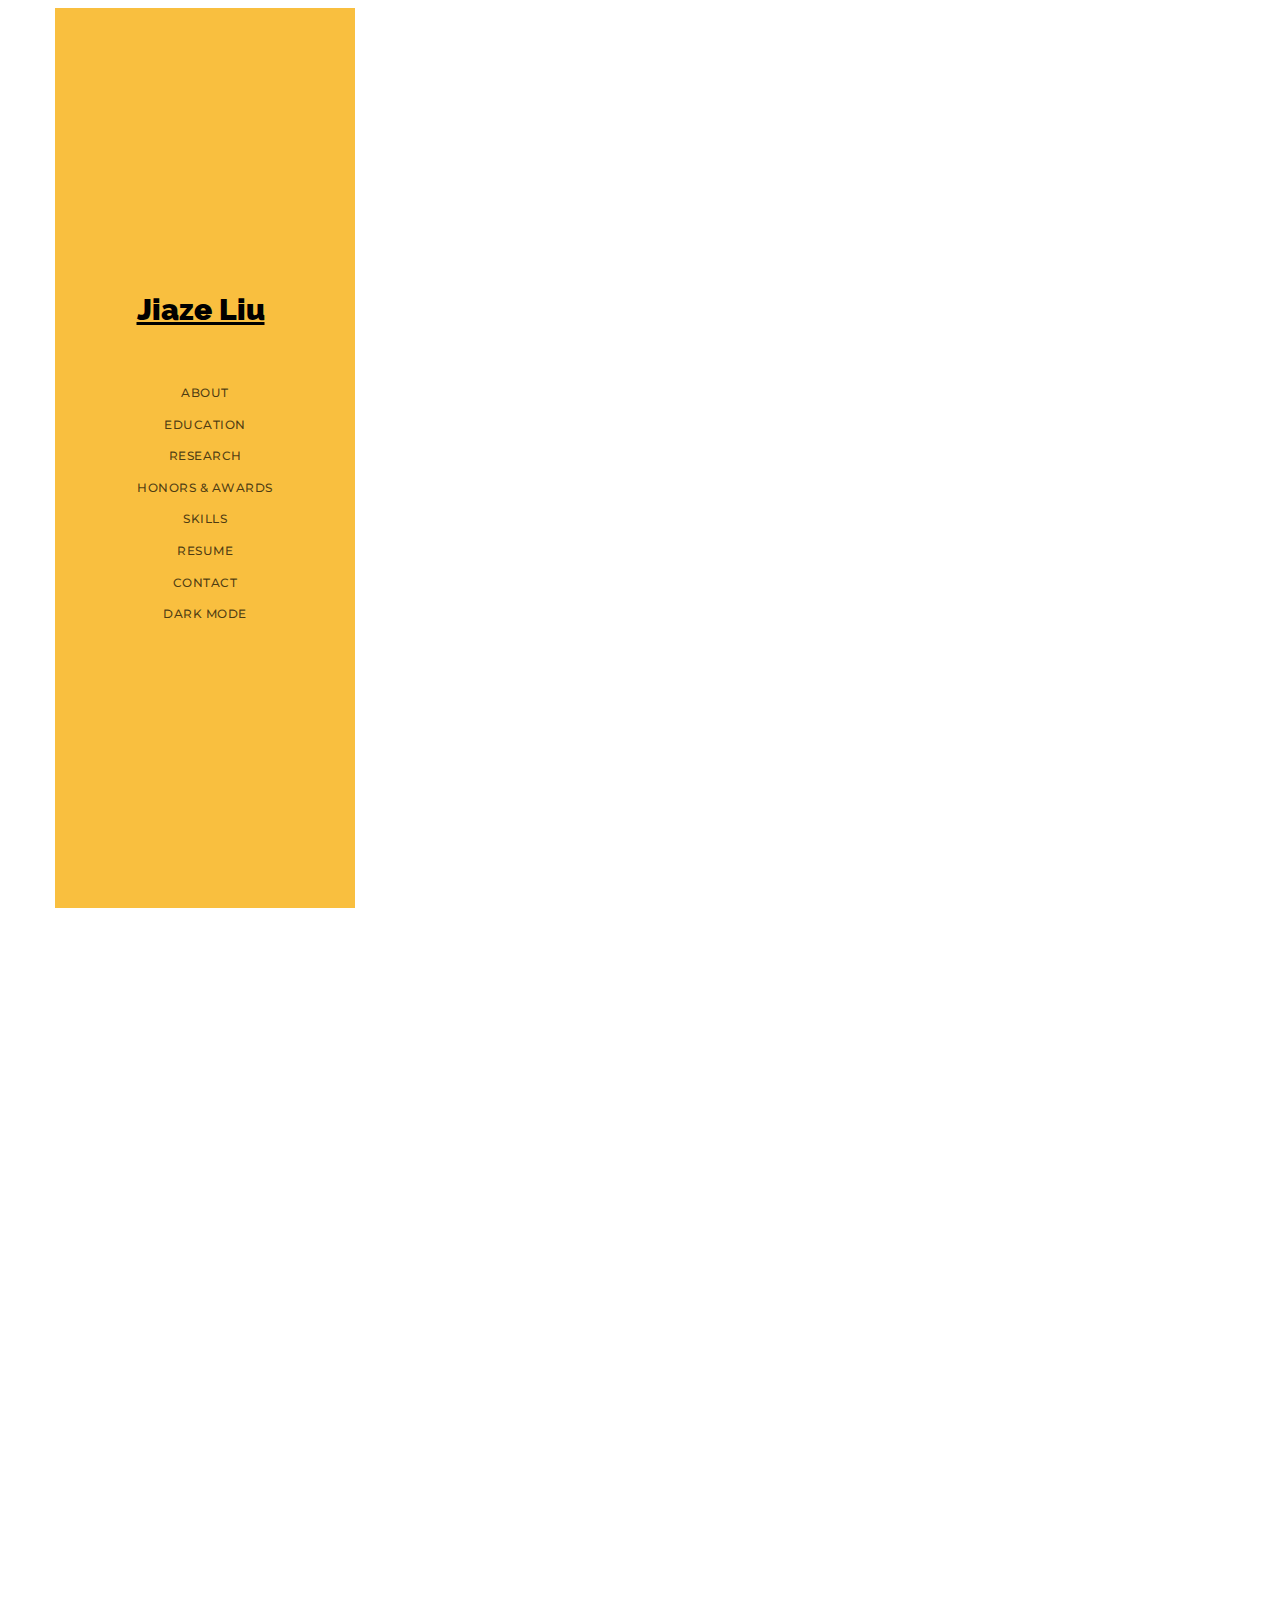
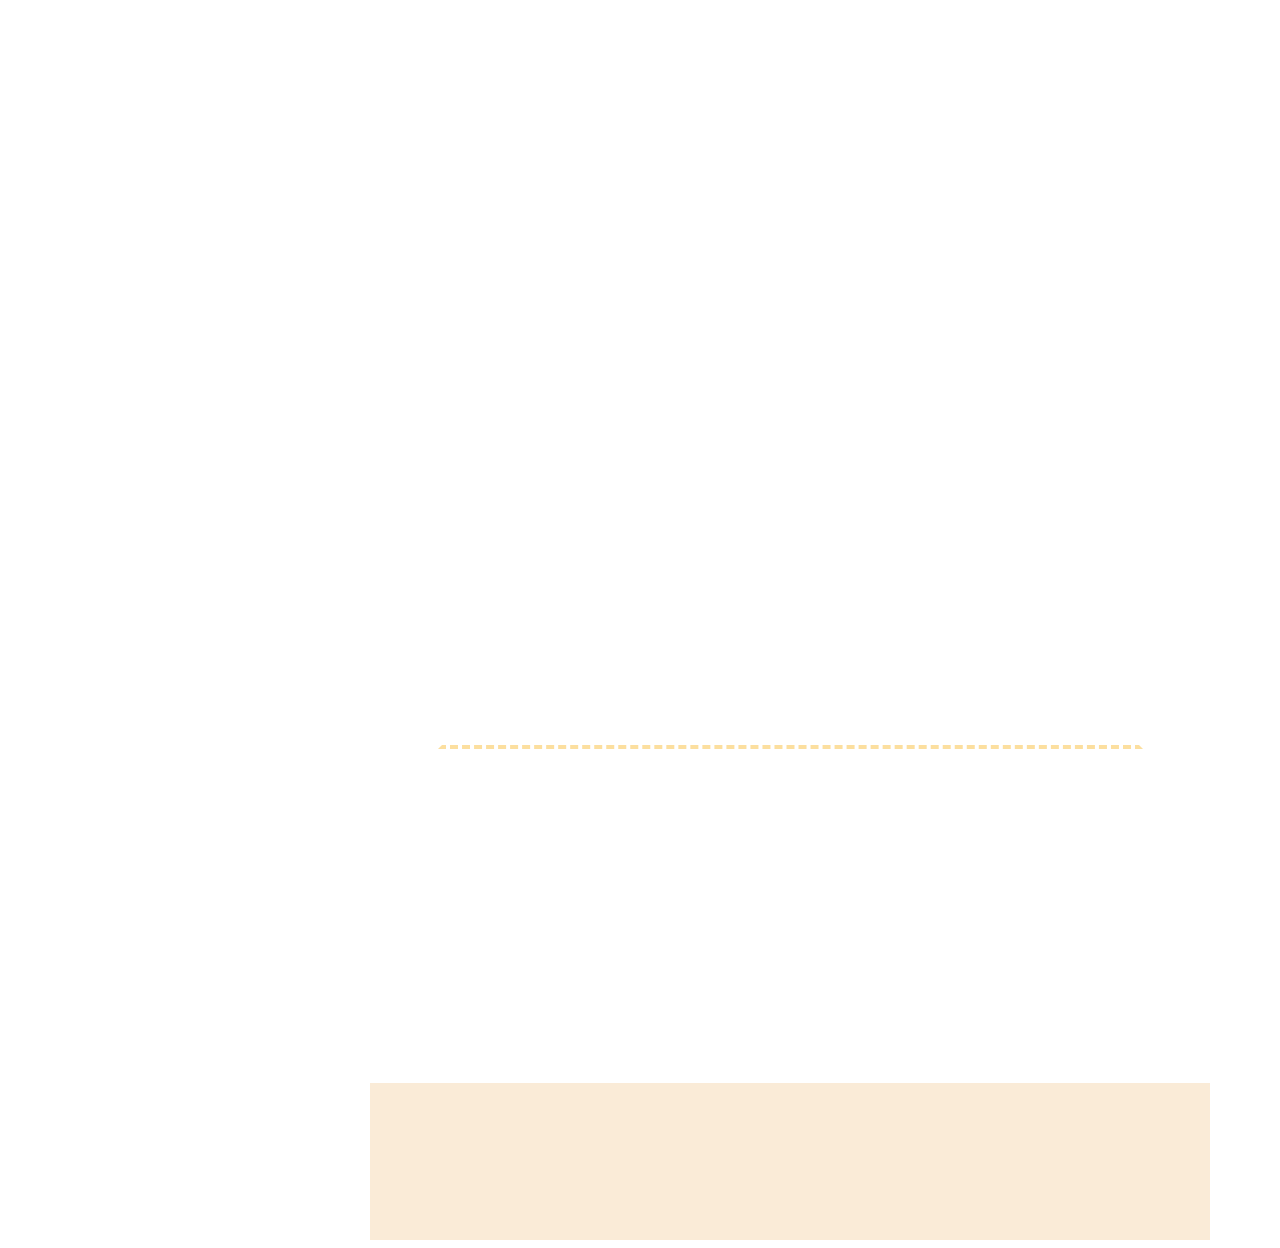
==== index.html @ 4a54032b "Update index.html" ====
<!DOCTYPE HTML>
<html>
<head>
<meta charset="utf-8">
<meta http-equiv="X-UA-Compatible" content="IE=edge">
<title>Jiaze Liu</title>
<meta name="viewport" content="width=device-width, initial-scale=1">
<meta name="description" content="Portfolio webpage of Jiaze Liu" />
<meta name="keywords"
          content="Biology,Jiaze Liu,Jiaze,Neuroscience,portfolio,website,personal website" />
<meta name="author" content="Jiaze Liu" />
<!--------------------Social Media icons------------------------>
<link rel="stylesheet"
          href="https://cdnjs.cloudflare.com/ajax/libs/font-awesome/4.7.0/css/font-awesome.min.css">
<!-- Place favicon.ico and apple-touch-icon.png in the root directory -->
<link rel="icon" type="image/png" href="/images/logo.png">
<link
          href="https://fonts.googleapis.com/css?family=Quicksand:300,400,500,700"
          rel="stylesheet">
<link
          href="https://fonts.googleapis.com/css?family=Playfair+Display:400,400i,700"
          rel="stylesheet">
<link
          href="https://fonts.googleapis.com/css?family=Montserrat|Open+Sans|Raleway&display=swap"
          rel="stylesheet">
<!-- Animate.css -->
<link rel="stylesheet" href="css/animate.css">
<!-- Bootstrap  -->
<link rel="stylesheet" href="css/bootstrap.css">
<!-- Theme style  -->
<link rel="stylesheet" href="css/style.css">
<!-- Modernizr JS --> 
<script src="js/modernizr-2.6.2.min.js"></script> 
<script type="module" src="js/populateHTML.js"></script>
<!--	Baidu Traffin Tracing-->
	<script>
var _hmt = _hmt || [];
(function() {
  var hm = document.createElement("script");
  hm.src = "https://hm.baidu.com/hm.js?f8c36ad33504bc669a76bd718633e1e6";
  var s = document.getElementsByTagName("script")[0]; 
  s.parentNode.insertBefore(hm, s);
})();
</script>

</head>

<body>
<div id="colorlib-page">
  <div class="container-wrap"> <a href="#" class="js-colorlib-nav-toggle colorlib-nav-toggle"
                data-toggle="collapse" data-target="#navbar"
                aria-expanded="false" aria-controls="navbar"><i></i></a> 
    <!--------------------[START] Side Bar-------------------------->
    <aside id="colorlib-aside" role="complementary"
                class="border js-fullheight no-print">
      <div class="text-center">
        <div class="author-img"> 
<!--			<img src="images/logo.png"> -->
		  </div>
        <h1 id="colorlib-logo"> <a class="Name_Jiaze" href="./index.html">Jiaze Liu</a> </h1>
      </div>
      <nav id="colorlib-main-menu" role="navigation" class="navbar"
                   style="padding-top: 2em">
        <div id="navbar" class="collapse">
          <ul>
            <li><a href="#" data-nav-section="about">About</a></li>
            <li><a href="#" data-nav-section="skills">Education</a> </li>
            <li><a href="#" data-nav-section="projects">Research</a> </li>
            <li><a href="#" data-nav-section="blogs">Honors &amp; Awards </a> </li>
            <li><a href="#" data-nav-section="experience">Skills</a></li>
            <li><a href="#" data-nav-section="education">Resume</a></li>
            <li><a href="#" data-nav-section="contact">Contact</a> </li>
          </ul>
        </div>
		  <div class="switches">
			  <ul>
				  <li> <a href="javascript:;" id="dark-mode" onClick="enableDarkMode()">Dark Mode</a></li>
				  
			  </ul>
		  </div>
      </nav>
    </aside>
    <!--------------------[END] Side Bar----------------------------> 
    
    <!--------------------[START] Main Page-------------------------> 
    <div id="colorlib-main"> 
      <!--------------------[START] About me-------------------------->
      
      <section class="colorlib-about" data-section="about">
        <div class="colorlib-narrow-content">
          <div class="row animate-box" data-animate-effect="fadeInLeft">
            <div class="about-desc">
              <h1 class="h1-background">About</h1>
              <p> <span class="tital_emphasize">Hi, I'm Jiaze Liu</span>&#128075; </p>
              <p> An undergraduate student from <b>Wuhan University</b>, Majoring in <b>Biology.</b> </p>
              <p> My previous research involves <b>C. elegans neuroscience</b> and the discovery of possible cancer treatment concerning <b>ferroptosis.</b> And my future research interest includes but is not confined to <b>neuroscience,</b> <b>immunology,</b> and <b>development of novel cancer treatments. </b> </p>
              <p> Other than biology, i'm also quite into <b>computer programming</b> and <b>graphic design.</b> I like cycling when i'm free. </p>
<!--				<a href="test.html">Testing</a>-->
            </div>
            <div class="strong-bottom-line"></div>
          </div>
        </div>
      </section>
      
      <!--------------------[END] About me----------------------------> 
      <!--------------------[START] Education---------------------------->
      <section class="colorlib-skills" data-section="skills">
        <div class="colorlib-narrow-content">
          <div class="row row-bottom-padded-sm animate-box"
                         data-animate-effect="fadeInLeft">
            <div class="about-desc">
              <h1 class="h1-background">Education</h1>
              <div>
                <p class="education"> <span class="education-university"> <strong>Wuhan University,</strong> China </span> &nbsp;&nbsp;&nbsp;&nbsp;&nbsp;&nbsp;
                  &nbsp;&nbsp;&nbsp;&nbsp;&nbsp;&nbsp;
                  &nbsp;&nbsp;&nbsp;&nbsp;&nbsp;&nbsp;
                 <span class="education-time">Sept. 2020-Present &nbsp;&nbsp;&nbsp;&nbsp;&nbsp;&nbsp;&nbsp;&nbsp;</span> </p>
                <p class="education-major"> &nbsp;
                  Hongyi Honor Class, College of Life Science </p>
                <div id="grade" class="row skills-format grade-slider"></div>
                <div class="strong-bottom-line"></div>
              </div>
              <div>
				  
				  
                <div class="language-and-others"> <br>
                  <span class="education-university"> <strong>Language</strong> </span> </div>
				  
				  
                <div class="tofel-score"> 
					<a href="./External Files/TOEFL Score.pdf" target="_blank" style="text-decoration: none; cursor: pointer">
						<span class="test-name">TOFEL: 106</span>
						&nbsp; 
						<span class="total-score">out of 120</span>
						&nbsp; 
						<i class="fa fa-chevron-down" style="transform: rotate(270deg)"></i>
					</a>
                  <div id="tofel-score" class="row grade-slider"></div>
                </div>
				  
				  
                <div class="jtest-score"> 
					<a href="External Files/J-TEST Score.pdf" target="_blank" style="text-decoration: none; cursor: pointer">
						<span class="test-name">J-Test: Rank C</span> 
						&nbsp; 
						<span class="total-score">688 out of 1000 &nbsp;&nbsp; (Japanese)</span> 
						<i class="fa fa-chevron-down" style="transform: rotate(270deg)"></i>
					</a>
				</div>
					
                <div class="strong-bottom-line"></div>
				  
				  
              </div>
            </div>
          </div>
        </div>
      </section>
      <!--------------------[END] Education------------------------------> 
      <!--------------------[START] Research-------------------------->
      
      <section class="colorlib-projects no-print" data-section="projects">
        <div class="colorlib-narrow-content">
          <div class="row row-bottom-padded-sm animate-box" data-animate-effect="fadeInLeft">
            <div class="about-desc">
              <h1 class="h1-background">Research</h1>
            </div>
          </div>
          <ul id="accordion" class="accordion animate-box" data-animate-effect="fadeInLeft">
            <li>
              <div class="link">
                <p style="margin-bottom: 0px;"> &nbsp;Exploring the neuronal circuit for ethanol sensing in <em>Caenorhabditis Elegans</em> <br>
                  <span class="research-location"> Lab of Prof. Yanxun Yu 
                  &nbsp;
                  &nbsp;
                  &nbsp;
                  &nbsp;
                  (July 2021-Present) 
                  &nbsp;
                  &nbsp;
                  &nbsp;
                  &nbsp; </span> </p>
                <i class="fa fa-chevron-down"></i> </div>
              <ul id="web-projects" class="submenu">
              </ul>
            </li>
            <li>
              <div class="link">
                <p style="margin-bottom: 0px"> &nbsp;Exploring the genetic basis of ferroptosis <br>
                  <span class="research-location"> Lab of Prof. Yanxun Yu 
                  &nbsp;
                  &nbsp;
                  &nbsp;
                  &nbsp;
                  (July 2021-Present) 
                  &nbsp;
                  &nbsp;
                  &nbsp;
                  &nbsp; </span> </p>
                <i class="fa fa-chevron-down"></i> </div>
              <ul id="software-projects" class="submenu">
              </ul>
            </li>
            
            <!--
            <li>
              <div class="link">
                <p style="margin-bottom: 0px">Android Projects </p>
                <i class="fa fa-chevron-down"></i> </div>
              <ul id="android-projects" class="submenu">
              </ul>
            </li>
            <li>
              <div class="link">
                <p style="margin-bottom: 0px">Freelance Projects </p>
                <i class="fa fa-chevron-down"></i> </div>
              <ul id="freelance-projects" class="submenu">
              </ul>
            </li>
-->
          </ul>
          <div class="strong-bottom-line"></div>
        </div>
      </section>
      <!--------------------[END] Projects----------------------------> 
      <!--------------------[START] Blogs----------------------------->
      <section class="colorlib-blogs no-print" data-section="blogs">
        <div class="colorlib-narrow-content">
          <div class="row row-bottom-padded-sm animate-box"
                         data-animate-effect="fadeInLeft">
            <div class="about-desc">
              <h1 class="h1-background">Honors &amp; Awards</h1>
            </div>
          </div>
          <div class="row animate-box" data-animate-effect="fadeInLeft">
            <p><span class="award-name">1. Merit student</span><span class="award-ranking">(for top 10% of students)</span><span class="award-time" align="right">Sept. 2021 </span></p>
            <p><span class="award-name">2. Top 10 students of Wuhan University</span><span class="award-ranking">(for 10 out of entire undergraduate students, won this award as a member of iGEM team)</span><span class="award-time">May. 2021</span></p>
            <p><span class="award-name">3. First class of Study Scholarship of Hongyi Honor College</span><span class="award-ranking">(for top 5% of students)</span><span class="award-time">Sept. 2021</span></p>
            <p><span class="award-name">4. First class of Study Scholarship of Wuhan University</span><span class="award-ranking">(for top 5% of students)</span><span class="award-time">Sept. 2021</span></p>
            <p><span class="award-name">5. Gold Award for iGEM 2021 competition</span><span class="award-time">Oct. 2021</span></p>
            <p><span class="award-name">6. Best Measurement Nomination for iGEM 2021 competition</span><span class="award-time">Oct. 2021</span></p>
			<p><span class="award-name">7. New Youth Pacesetter of Hongyi Honor College</span><span class="award-time">June. 2022</span></p>
          </div><div class="strong-bottom-line"></div>
          
          <!--
          <ul id="accordion" class="accordion animate-box"
                         data-animate-effect="fadeInLeft">
            <li class="open">
              <ul id="blogs" class="submenu"
                               style="display: block;">
              </ul>
            </li>
            <a class="readmore"
                            href="https://vinaysomawat.medium.com/"
                            target="_blank">
            <p>Read more &RightArrow;</p>
            </a>
          </ul>
--> 
        </div>
      </section>
      <!--------------------[END] Blogs-------------------------------> 
      
      <!--------------------[START] Skills------------------->
      <section class="colorlib-experience" data-section="experience">
        <div class="colorlib-narrow-content">
          <div class="row row-bottom-padded-sm animate-box fadeInLeft animated"
                         data-animate-effect="fadeInLeft">
            <div class="about-desc">
              <h1 class="h1-background">Skills</h1>
				<p class="skills-total">
					<span class="skills-type">Experimental skills: </span> <br>
					Proficient in Molecular cloning; <br>
					Experiments concerning C. elegance such as microinjection, behavior assay, crossing; <br>
					<em>in vitro</em> biochemical assays, cell culturing; etc.
				</p>
				<p class="skills-total">
					<span class="skills-type">Computer skills: </span> C, HTML, CSS; etc.
				</p>
				<p class="skills-total">
					<span class="skills-type">Other skills: </span> Graphic design.
				</p>
            </div>
          </div>
			<div class="strong-bottom-line"></div>
          <div class="timeline-centered" id="experience"> </div>
        </div>
      </section>
      <!--------------------[END] Skills---------------------> 
      <!--------------------[START] Resume------------------------->
      <section class="colorlib-education" data-section="education">
        <div class="colorlib-narrow-content">
          <div class="row row-bottom-padded-sm animate-box fadeInLeft animated"
                         data-animate-effect="fadeInLeft">
            <div class="about-desc">
              <h1 class="h1-background">Resume</h1>
            </div>
			  <div>
				  <div class="placeholder"></div>
				  <iframe src="./CV.pdf" frameborder="1" width="100%" height="800px"></iframe>
				  <div class="placeholder"></div>
			  </div>
          </div>
			<div class="strong-bottom-line"></div>
        </div>
      </section>
      <!--------------------[END] Resume---------------------------> 
      <!--------------------[START] Contact--------------------------->
      <section class="colorlib-contact" data-section="contact">
        <div class="colorlib-narrow-content">
          <div class="row row-bottom-padded-sm animate-box"
                         data-animate-effect="fadeInLeft">
            <div class="about-desc">
              <h1 class="h1-background">Contact</h1>
            </div>
            <p>If you would like to get in touch with me, be it for
              exploring a technology, a position, or just to say
              hi, feel free to send me an email at
              <strong><a href="mailto: 2020302041115@whu.edu.cn">2020302041115@whu.edu.cn</a></strong> </p>
          </div>
        </div>
      </section>
      <!--------------------[END] Contact-----------------------------> 
      <!--------------------[START] Footer---------------------------->
      <div class="added_footer">
        <section class="colorlib-footer no-print" data-section="footer">
          <div class="colorlib-narrow-content">
            <footer class="footer" id="footer"></footer>
			 
          </div>
        </section>
      </div>
      <!--------------------[END] Footer------------------------------> 
    </div>
    <!-----[END] Main Page---------> 
  </div>
</div>
<!-- jQuery --> 
<script src="js/jquery.min.js"></script> 
<!-- jQuery Easing --> 
<script src="js/jquery.easing.1.3.js"></script> 
<!-- Bootstrap --> 
<script src="js/bootstrap.min.js"></script> 
<!-- Waypoints --> 
<script src="js/jquery.waypoints.min.js"></script> 
<!-- Flexslider --> 
<script src="js/jquery.flexslider-min.js"></script> 
<!-- Counters --> 
<script src="js/jquery.countTo.js"></script> 
<!-- MAIN JS --> 
<script src="js/main.js"></script>
</body>
</html>
---- css/style.css ----
@font-face {
	font-family: "My-Font";
	src:url("../font/my-font.ttf");
/*
	font-family: "icomoon";
	src: url("../fonts/icomoon/icomoon.eot?srf3rx");
	src: url("../fonts/icomoon/icomoon.eot?srf3rx#iefix")
			format("embedded-opentype"),
		url("../fonts/icomoon/icomoon.ttf?srf3rx") format("truetype"),
		url("../fonts/icomoon/icomoon.woff?srf3rx") format("woff"),
		
		url("../fonts/icomoon/icomoon.svg?srf3rx#icomoon") format("svg");
	font-weight: normal;
	font-style: normal;
	font-family: "my-font";
	src: url("../font/my-font.ttf")
*/
}

span p {
	margin: 0;
	padd: 0;
}
* {
	box-sizing: border-box;
}

.dark-mode {
	background-color: black;
	color: white;
  }



/* =======================================================
*
* 	Template Style 
*	Edit this section
*
* ======================================================= */
body {
	font-family: "Quicksand", Arial, sans-serif;
	font-weight: 400;
	font-size: 15px;
	line-height: 1.8;
	color: black;
}
@media screen and (max-width: 992px) {
	body {
		font-size: 16px;
	}
	h2,
	h4 {
		text-align: center;
	}
}

a {
	color: #2c98f0;
	-webkit-transition: 0.5s;
	-o-transition: 0.5s;
	transition: 0.5s;
}
a:hover,
a:active,
a:focus {
	color: #2c98f0;
	outline: none;
	text-decoration: none !important;
}

p {
	margin-bottom: 1.5em;
	font-family: "Montserrat", sans-serif;
}
x {
	margin-bottom: 1.5em;
	background-color: darkkhaki;
	backface-visibility: visible;
}

h1,
h5,
h6 {
	font-family: "Playfair Display", Georgia, serif;
	font-weight: 400;
	margin: 0 0 30px 0;
}

h2 {
	font-family: "Montserrat", sans-serif;
	font-weight: 200;
	margin: 0 0 20px 0;
}
h3 {
	font-family: "Playfair Display", Georgia, serif;
	font-weight: 500;
	margin: 0 0 30px 0;
}
h4 {
	font-family: "Montserrat", sans-serif;
	font-weight: 300;
	font-size: 15px;
	margin: 0 0 30px 0;
}

figure {
	margin-bottom: 2.5em;
	float: left;
	width: 100%;
}
figure figcaption {
	font-size: 16px;
	width: 80%;
	margin: 20px auto 0px auto;
	color: #b3b3b3;
	font-style: italic;
	font-family: "Quicksand", Arial, sans-serif;
}
@media screen and (max-width: 480px) {
	figure figcaption {
		width: 100%;
	}
}

::-webkit-selection {
	color: #fff;
	background: #2c98f0;
}

::-moz-selection {
	color: #fff;
	background: #2c98f0;
}

::selection {
	color: #fff;
	background: #2c98f0;
}

#colorlib-page {
	width: 100%;
	overflow: hidden;
	position: relative;
}

#colorlib-aside {
	padding-top: 3em;
	padding-bottom: 1px;
	float: left;
	width: 300px;
	position: fixed;
	z-index: 1001;
	background-color: #f9bf3f;
	-webkit-transition: 0.5s;
	-o-transition: 0.5s;
	transition: 0.5s;
}
@media screen and (max-width: 768px) {
	#colorlib-aside {
		width: 300px;
		-moz-transform: translateX(-300px);
		-webkit-transform: translateX(-300px);
		-ms-transform: translateX(-300px);
		-o-transform: translateX(-300px);
		transform: translateX(-300px);
		padding-top: 4em;
		background-color: #f9bf3f;
		height: auto;
	}
	.resume-content img {
		display: none;
	}
}

.resume-content img {
	margin: 0 10px;
	width: 100%;
	max-width: 150px;
	max-height: 100px;
	height: auto;
}
#colorlib-aside .author-img {
	width: 150px;
	height: 200px;
	margin: 0 auto;
	margin-bottom: 30px;
	-webkit-border-radius: 50%;
	-moz-border-radius: 50%;
	-ms-border-radius: 50%;
	border-radius: 50%;
	/* border: 3px solid white; */
}

#colorlib-aside .author-img img{
	height: 100%; 
    object-fit: contain;
	padding: 30px;
}
#colorlib-aside h1 {
	font-family: "Raleway", sans-serif;
}
#colorlib-aside .position {
	display: block;
	margin-bottom: 2em;
	font-size: 12px;
	text-transform: uppercase;
}
#colorlib-aside #colorlib-logo {
	text-align: right;
	font-weight: 700;
	font-size: 30px;
	margin-bottom: 0.5em;
	display: block;
	width: 100%;
}
#colorlib-aside #colorlib-logo a {
	display: block;
	text-align: center;
	color: #000;
	padding-right: 0.3em;
}
#colorlib-aside #colorlib-main-menu {
	display: block;
	width: 100%;
}
#colorlib-aside #colorlib-main-menu .collapse {
	display: block !important;
}
#colorlib-aside #colorlib-main-menu ul {
	text-align: center;
	margin: 0;
	padding: 0;
}
@media screen and (max-width: 768px) {
	#colorlib-aside #colorlib-main-menu ul {
		margin: 0 2em 2em 2em;
	}
}
#colorlib-aside #colorlib-main-menu ul li {
	margin: 0 0 10px 0;
	padding: 0;
	list-style: none;
	font-size: 12px;
	font-weight: 500;
	text-transform: uppercase;
	letter-spacing: 0.5px;
}
#colorlib-aside #colorlib-main-menu ul li a {
	color: rgba(0, 0, 0, 0.7);
	text-decoration: none;
	position: relative;
	padding: 10px 0;
	font-family: "Montserrat", sans-serif;;
	-webkit-transition: 0.3s;
	-o-transition: 0.3s;
	transition: 0.3s;
}
#colorlib-aside #colorlib-main-menu ul li a:after {
	content: "";
	position: absolute;
	height: 1px;
	bottom: 7px;
	left: 0;
	right: 0;
	background-color: #2c98f0;
	visibility: hidden;
	-webkit-transform: scaleX(0);
	-moz-transform: scaleX(0);
	-ms-transform: scaleX(0);
	-o-transform: scaleX(0);
	transform: scaleX(0);
	-webkit-transition: all 0.3s cubic-bezier(0.175, 0.885, 0.32, 1.275);
	-moz-transition: all 0.3s cubic-bezier(0.175, 0.885, 0.32, 1.275);
	-ms-transition: all 0.3s cubic-bezier(0.175, 0.885, 0.32, 1.275);
	-o-transition: all 0.3s cubic-bezier(0.175, 0.885, 0.32, 1.275);
	transition: all 0.3s cubic-bezier(0.175, 0.885, 0.32, 1.275);
}
#colorlib-aside #colorlib-main-menu ul li a:hover {
	text-decoration: none;
	color: black;
}
#colorlib-aside #colorlib-main-menu ul li a:hover:after {
	visibility: visible;
	-webkit-transform: scaleX(1);
	-moz-transform: scaleX(1);
	-ms-transform: scaleX(1);
	-o-transform: scaleX(1);
	transform: scaleX(1);
}
#colorlib-aside #colorlib-main-menu ul li.active a {
	font-size: 15px;
	font-weight: 600;
}
#colorlib-aside #colorlib-main-menu ul li.active a:after {
	visibility: visible;
	-webkit-transform: scaleX(1);
	-moz-transform: scaleX(1);
	-ms-transform: scaleX(1);
	-o-transform: scaleX(1);
	transform: scaleX(1);
}
#colorlib-aside .colorlib-footer {
	font-size: 20px;
	text-align: center;
	font-weight: 400;
	color: rgba(0, 0, 0, 0.5);
	padding: 0 20px;
	width: 100%;
}
@media screen and (max-width: 768px) {
	#colorlib-aside .colorlib-footer {
		position: fixed;
		height: auto;
	}
}
#colorlib-aside .colorlib-footer span {
	display: block;
}
#colorlib-aside .colorlib-footer ul {
	padding: 0 20px;
	margin: 0 0 10px 0;
}
#colorlib-aside .colorlib-footer ul li {
	padding: 0 20px;
	margin: 0 0 10px 0;
	display: inline;
	list-style: none;
}
#colorlib-aside .colorlib-footer h3 {
	font-family: inherit;
	padding: 4px;
}
#colorlib-aside .colorlib-footer h3 a {
	color: #ff722c;
	font-size: 18px;
}
#rcorners2 {
	border-radius: 15px;
	background: black;
	padding: 20px;
	width: 50%;
	height: 40px;
}
#colorlib-aside .colorlib-footer ul li a {
	color: rgba(255, 255, 255, 0.3);
	padding: 4px;
}
#colorlib-aside .colorlib-footer ul li a:hover,
#colorlib-aside .colorlib-footer ul li a:active,
#colorlib-aside .colorlib-footer ul li a:focus {
	text-decoration: none;
	outline: none;
	color: black;
}

.container-wrap {
	max-width: 1170px;
	margin: 0 auto;
}

#colorlib-main {
	width: calc(100% - 300px);
	float: right;
	-webkit-transition: 0.5s;
	-o-transition: 0.5s;
	transition: 0.5s;
	padding: 0 1em 0 1em;
}
@media screen and (max-width: 768px) {
	#colorlib-main {
		width: 100%;
		padding: 0 1em;
	}
}

#colorlib-hero {
	min-height: 500px;
	background: #fff url(../images/loader.gif) no-repeat center center;
	width: 100%;
	float: left;
	margin-bottom: 10em;
	clear: both;
}
#colorlib-hero .flexslider {
	border: none;
	z-index: 1;
	margin-bottom: 0;
}
#colorlib-hero .flexslider .slides {
	position: relative;
	overflow: visible;
}
#colorlib-hero .flexslider .slides li {
	background-repeat: no-repeat;
	background-size: cover;
	background-position: bottom center;
	min-height: 400px;
	position: relative;
}
#colorlib-hero .flexslider .flex-control-nav {
	bottom: 20px;
	z-index: 1000;
	left: 20px;
	float: left;
	width: auto;
}
@media screen and (max-width: 768px) {
	#colorlib-hero .flexslider .flex-control-nav {
		right: 20px;
		top: 100px;
	}
}
#colorlib-hero .flexslider .flex-control-nav li {
	display: block;
	margin-bottom: 10px;
}
#colorlib-hero .flexslider .flex-control-nav li a {
	background: rgba(0, 0, 0, 0.5);
	-webkit-box-shadow: none;
	box-shadow: none;
	width: 12px;
	height: 12px;
	cursor: pointer;
}
#colorlib-hero .flexslider .flex-control-nav li a.flex-active {
	cursor: pointer;
	background: transparent;
	border: 2px solid #2c98f0;
}
#colorlib-hero .flexslider .flex-direction-nav {
	display: none;
}
#colorlib-hero .flexslider .slider-text {
	display: table;
	opacity: 0;
	min-height: 500px;
	z-index: 9;
}
#colorlib-hero .flexslider .slider-text > .slider-text-inner {
	display: table-cell;
	vertical-align: middle;
	min-height: 700px;
	padding: 2.5em;
	position: relative;
}
@media screen and (max-width: 768px) {
	#colorlib-hero .flexslider .slider-text > .slider-text-inner {
		text-align: center;
	}
}
#colorlib-hero .flexslider .slider-text > .slider-text-inner h1,
#colorlib-hero .flexslider .slider-text > .slider-text-inner h2 {
	margin: 0;
	padding: 0;
	color: black;
	font-family: "Playfair Display", Georgia, serif;
}
#colorlib-hero .flexslider .slider-text > .slider-text-inner h1 {
	margin-bottom: 20px;
	font-size: 60px;
	line-height: 1.3;
	font-weight: 700;
}
@media screen and (max-width: 768px) {
	#colorlib-hero .flexslider .slider-text > .slider-text-inner h1 {
		font-size: 28px;
	}
}
#colorlib-hero .flexslider .slider-text > .slider-text-inner h2 {
	font-size: 10px;
	line-height: 1.5;
	margin-bottom: 30px;
	font-weight: 300;
	font-family: "Quicksand", Arial, sans-serif;
}
#colorlib-hero .flexslider .slider-text > .slider-text-inner h2 a {
	color: rgba(44, 152, 240, 0.8);
	border-bottom: 1px solid rgba(44, 152, 240, 0.7);
}
#colorlib-hero .flexslider .slider-text > .slider-text-inner .heading-section {
	font-size: 50px;
}
@media screen and (max-width: 768px) {
	#colorlib-hero
		.flexslider
		.slider-text
		> .slider-text-inner
		.heading-section {
		font-size: 30px;
	}
}
#colorlib-hero .flexslider .slider-text > .slider-text-inner s .colorlib-lead {
	font-size: 20px;
	color: #fff;
}
#colorlib-hero .flexslider .slider-text > .slider-text-inner p {
	margin-bottom: 0;
}
#colorlib-hero .flexslider .slider-text > .slider-text-inner .btn {
	font-size: 12px;
	text-transform: uppercase;
	letter-spacing: 2px;
	padding: 10px 15px !important;
	border: none;
	font-weight: 400;
}
#colorlib-hero .flexslider .slider-text > .slider-text-inner .btn.btn-learn {
	border: 1px solid #000;
	background: transparent !important;
}
#colorlib-hero
	.flexslider
	.slider-text
	> .slider-text-inner
	.btn.btn-learn:hover {
	background: transparent !important;
	border: 1px solid #000 !important;
}
@media screen and (max-width: 768px) {
	#colorlib-hero .flexslider .slider-text > .slider-text-inner .btn {
		width: 100%;
	}
}

body.offcanvas {
	overflow-x: hidden;
}
body.offcanvas #colorlib-aside {
	-moz-transform: translateX(0);
	-webkit-transform: translateX(0);
	-ms-transform: translateX(0);
	-o-transform: translateX(0);
	transform: translateX(0);
	width: 372px;
	background-color: #f9bf3f;
	z-index: 999;
	position: fixed;
}
body.offcanvas #colorlib-main,
body.offcanvas .colorlib-nav-toggle {
	top: 0;
	-moz-transform: translateX(300px);
	-webkit-transform: translateX(300px);
	-ms-transform: translateX(300px);
	-o-transform: translateX(300px);
	transform: translateX(300px);
}
.colorlib-nav-toggle {
	background-color: rgba(249, 191, 63, 1.00);
	left: 0;
	right: 0;
}

.colorlib-narrow-content {
	padding: 0 4.5em;
	padding-bottom: 4em;
}
@media screen and (max-width: 878px) {
	.colorlib-narrow-content {
		width: 100%;
		padding: 0 1em;
	}
}

.no-gutters {
	margin: 0;
	padding: 0;
}

.colorlib-experience,
.colorlib-skills,
.colorlib-projects,
.colorlib-education,
.colorlib-blogs,
.colorlib-work,
.colorlib-about,
.colorlib-installation,
.colorlib-services,
.colorlib-footer,
.colorlib-contact {
	padding-top: 3em;
	padding-bottom: 0em;
	clear: both;
	width: 100%;
	display: block;
}
@media screen and (max-width: 768px) {
	.colorlib-experience,
	.colorlib-skills,
	.colorlib-projects,
	.colorlib-education,
	.colorlib-work,
	.colorlib-about,
	.colorlib-installation,
	.colorlib-services,
	.colorlib-contact {
		padding-top: 2em;
		padding-bottom: 0em;
	}
	
/*
	.colorlib-blogs {
		display: none;
	}
*/
}

#colorlib-footer2 {
	background: black;
	width: 100%;
	padding-bottom: 3em;
	padding-top: 2em;
	padding-right: 2em;
}
#colorlib-footer2 .h2 {
	color: red;
	text-align: center;
}

.author-img {
	background-size: cover;
	background-position: center center;
	background-repeat: no-repeat;
	position: relative;
}

.colorlib-heading {
	font-size: 18px;
	margin-bottom: 2em;
	font-weight: 700;
	text-transform: uppercase;
	letter-spacing: 5px;
	line-height: 1.8;
	position: relative;
}
.colorlib-heading span {
	display: block;
}
@media screen and (max-width: 768px) {
	.colorlib-heading {
		margin-bottom: 2em;
	}
}

.heading-meta {
	margin-bottom: 15px;
	display: block;
	font-size: 10px;
	text-transform: uppercase;
	color: #999999;
	font-weight: 500;
	letter-spacing: 5px;
}

.about-img {
	width: 100%;
	height: 600px;
	margin-bottom: 10px;
	margin-left: 10px;
}

.about-desc h3 {
	font-size: 18px;
	text-transform: uppercase;
	letter-spacing: 5px;
	font-weight: 500;
}

.about-desc h1 {
	margin-bottom: 20px;
	font-size: 38px;
	font-weight: 600;
	font-family:  "Montserrat", Georgia, serif;
}

.hire {
	padding: 2em;
	background: #f9bf3f;
	color: #000;
	border-radius: 4px;
}
.hire h2 {
	line-height: 1.5;
}
.hire .btn-hire {
	text-transform: uppercase;
	letter-spacing: 1px;
	border: 1px solid #000;
	padding: 2px 10px;
}

.fancy-collapse-panel .panel-default > .panel-heading {
	padding: 0;
}

/*<!-----projectcss------------ > */
#projects {
	padding: 50px 15px;
	border-bottom: 1px solid #dcd9d9;
	text-align: center;
}

#projects h2 {
	color: #374054;
	margin-bottom: 50px;
}

.project {
	position: relative;
	max-width: 900px;
	margin: 0 auto 30px auto;
	overflow: hidden;
	background: #fff;
	border-radius: 4px;
}

.project-image {
	float: left;
}

.project-card {
/*	height: 150px;*/
}

.badge-secondary {
	display: none;
}

.project-info {
	position: absolute;
	top: 50%;
	transform: translateY(-50%);
	margin-left: 300px;
	padding: 15px;
}

.project-info h3 {
	font-size: 1.5em;
	font-weight: 300;
	color: #374054;
	margin: 0 0 15px 0;
}

.project-info p {
	color: #74808a;
	margin: 0 0 15px 0;
	font-size: 0.9em;
}

.no-image .project-info {
	position: relative;
	margin: 0;
	padding: 30px 15px;
	transform: none;
}

#more-projects {
	display: none;
}

.panel-heading a {
	padding: 20px 25px;
	display: block;
	width: 100%;
	font-weight: 500;
	font-size: 14px;
	letter-spacing: 1px;
	text-transform: uppercase;
	font-family: "Quicksand", Arial, sans-serif;
	background-color: #2c98f0;
	color: #fff;
	position: relative;
	-webkit-box-shadow: none !important;
	-moz-box-shadow: none !important;
	-ms-box-shadow: none !important;
	-o-box-shadow: none !important;
	box-shadow: none !important;
}

.panel {
	-webkit-box-shadow: none !important;
	-moz-box-shadow: none !important;
	-ms-box-shadow: none !important;
	-o-box-shadow: none !important;
	box-shadow: none !important;
	border: none;
}

.panel-heading a:after {
	font-family: "icomoon";
	content: "\e115";
	position: absolute;
	right: 20px;
	font-size: 14px;
	font-weight: 400;
	top: 50%;
	line-height: 1;
	margin-top: -7px;
}

.panel-heading a.collapsed:after {
	content: "\e114";
}

.panel-heading a.collapsed {
	background: #f2f3f7;
	border: 1px solid #e6e6e6 !important;
	color: #333333;
}

.panel-body {
	padding: 1.5em;
	margin-top: 5px;
	border: 1px solid #e6e6e6 !important;
}

.timeline-centered {
	position: relative;
	margin-bottom: 30px;
}

.timeline-centered:before,
.timeline-centered:after {
	content: " ";
	display: table;
}

.timeline-centered:after {
	clear: both;
}

.timeline-centered:before,
.timeline-centered:after {
	content: " ";
	display: table;
}

.timeline-centered:after {
	clear: both;
}

.timeline-centered:before {
	content: "";
	position: absolute;
	display: block;
	width: 4px;
	background: #f9bf3f;
	top: 20px;
	bottom: 20px;
	margin-left: 29px;
}

.timeline-centered .timeline-entry {
	position: relative;
	margin-top: 5px;
	margin-left: 30px;
	margin-bottom: 10px;
	clear: both;
}

.timeline-centered .timeline-entry .timeline-entry-inner {
	position: relative;
	margin-left: -20px;
}

.timeline-centered .timeline-entry .timeline-entry-inner .timeline-icon {
	display: block;
	width: 40px;
	height: 40px;
	background: #2c98f0;
	-webkit-border-radius: 50%;
	-moz-border-radius: 50%;
	-ms-border-radius: 50%;
	border-radius: 50%;
	text-align: center;
	-moz-box-shadow: 0 0 0 5px #f2f3f7;
	-webkit-box-shadow: 0 0 0 5px #f2f3f7;
	box-shadow: 0 0 0 5px #f2f3f7;
	line-height: 40px;
	float: left;
}
.timeline-centered
	.timeline-entry
	.timeline-entry-inner
	.timeline-icon.color-2 {
	background: brown;
	color: white;
}
.timeline-centered
	.timeline-entry
	.timeline-entry-inner
	.timeline-icon.color-3 {
	background: #f9bf3f;
}
.timeline-centered
	.timeline-entry
	.timeline-entry-inner
	.timeline-icon.color-4 {
	background: #a84cb8;
}
.timeline-centered
	.timeline-entry
	.timeline-entry-inner
	.timeline-icon.color-5 {
	background: #2fa499;
}
.timeline-centered
	.timeline-entry
	.timeline-entry-inner
	.timeline-icon.color-none {
	background: #fff;
	width: 20px;
	height: 20px;
	margin-left: 10px;
}

.timeline-centered .timeline-entry .timeline-entry-inner .timeline-label {
	position: relative;
	background: #f9bf3f;
	color: #000;
	padding: 1.5em;
	margin-left: 60px;
	-webkit-background-clip: padding-box;
	-moz-background-clip: padding;
	background-clip: padding-box;
	border-radius: 4px;
}

.timeline-centered .timeline-entry .timeline-entry-inner .timeline-label:after {
	content: "";
	display: block;
	position: absolute;
	width: 0;
	height: 0;
	border-style: solid;
	border-width: 9px 9px 9px 0;
	border-color: transparent #f2f3f7 transparent transparent;
	left: 0;
	top: 10px;
	margin-left: -9px;
}

.timeline-centered .timeline-entry .timeline-entry-inner .timeline-label p + p {
	margin-top: 0px;
}

.timeline-centered .timeline-entry .timeline-entry-inner .timeline-label h2 {
	margin-bottom: 10px;
	font-size: 20px;
	font-weight: 500;
}

.timeline-centered .timeline-entry .timeline-entry-inner .timeline-label .timeline-sublabel {
	font-weight: 600;
	margin: 0 0px 5px;
}

.timeline-centered .timeline-entry .timeline-entry-inner .timeline-label .timeline-text {
	margin-bottom: 0px;
	font-size: 13px;
}

.timeline-centered .timeline-entry .timeline-entry-inner .timeline-label div {
	margin-top: 5px;
}

.timeline-centered
	.timeline-entry
	.timeline-entry-inner
	.timeline-label
	h2
	span {
	-webkit-opacity: 0.4;
	-moz-opacity: 0.4;
	opacity: 0.4;
	-ms-filter: alpha(opacity=40);
	filter: alpha(opacity=40);
	font-size: 16px;
}

.services {
	margin-bottom: 30px;
	padding: 1.5em;
	-webkit-box-shadow: 0px 0px 56px -8px rgba(0, 0, 0, 0.17);
	-moz-box-shadow: 0px 0px 56px -8px rgba(0, 0, 0, 0.17);
	-ms-box-shadow: 0px 0px 56px -8px rgba(0, 0, 0, 0.17);
	-o-box-shadow: 0px 0px 56px -8px rgba(0, 0, 0, 0.17);
	box-shadow: 0px 0px 56px -8px rgba(0, 0, 0, 0.17);
	border-bottom: 2px solid #2c98f0;
}
.services .icon2 {
	display: block;
	margin-bottom: 20px;
}
.services .icon2 i {
	font-size: 30px;
	color: #2c98f0;
}
.services h3 {
	font-family: "Quicksand", Arial, sans-serif;
	font-size: 16px;
	font-weight: 500;
}
.services.color-2 {
	border-bottom: 2px solid #ec5453;
}
.services.color-2 .icon2 i {
	color: #ec5453;
}
.services.color-3 {
	border-bottom: 2px solid #f9bf3f;
}
.services.color-3 .icon2 i {
	color: #f9bf3f;
}
.services.color-4 {
	border-bottom: 2px solid #a84cb8;
}
.services.color-4 .icon2 i {
	color: #a84cb8;
}
.services.color-5 {
	border-bottom: 2px solid #2fa499;
}

.services.color-5 .icon2 i {
	color: #2fa499;
}
.services.color-6 {
	border-bottom: 2px solid #4054b2;
}
.services.color-6 .icon2 i {
	color: #4054b2;
}

.services {
	margin-bottom: 80px;
	position: relative;
	z-index: 0;
}
@media screen and (max-width: 768px) {
	.services {
		margin-bottom: 4em;
	}
}
.services .icon {
	position: absolute;
	top: -20px;
	left: 0;
	right: 0;
	width: 100px;
	height: 50px;
	display: table;
	margin: 0 auto;
	background: #2c98f0;
}
.services .icon:before,
.services .icon:after {
	position: absolute;
	left: 0;
	right: 0;
	content: "";
}
.services .icon:before {
	top: -30px;
	width: 0;
	height: 0;
	border-style: solid;
	border-width: 0 50px 30px 50px;
	border-color: transparent transparent #2c98f0 transparent;
}
.services .icon:after {
	bottom: -30px;
	width: 0;
	height: 0;
	border-style: solid;
	border-width: 30px 50px 0 50px;
	border-color: #2c98f0 transparent transparent transparent;
}
.services .icon i {
	font-size: 30px;
	color: #fff;
	z-index: 1;
	display: table-cell;
	vertical-align: middle;
}
.services .desc {
	margin-top: 60px;
}
.services .desc h3 {
	font-size: 16px;
	font-weight: 700;
	text-transform: uppercase;
}
.services.color-2 .icon {
	background: #ec5453;
}
.services.color-2 .icon:before {
	border-color: transparent transparent #ec5453 transparent;
}
.services.color-2 .icon:after {
	border-color: #ec5453 transparent transparent transparent;
}
.services.color-3 .icon {
	background: #f9bf3f;
}
.services.color-3 .icon:before {
	border-color: transparent transparent #f9bf3f transparent;
}
.services.color-3 .icon:after {
	border-color: #f9bf3f transparent transparent transparent;
}
.services.color-4 .icon {
	background: #a84cb8;
}
.services.color-4 .icon:before {
	border-color: transparent transparent #a84cb8 transparent;
}
.services.color-4 .icon:after {
	border-color: #a84cb8 transparent transparent transparent;
}
.services.color-5 .icon {
	background: #2fa499;
}
.services.color-5 .icon:before {
	border-color: transparent transparent #2fa499 transparent;
}
.services.color-5 .icon:after {
	border-color: #2fa499 transparent transparent transparent;
}
.services.color-6 .icon {
	background: #4054b2;
}
.services.color-6 .icon:before {
	border-color: transparent transparent #4054b2 transparent;
}
.services.color-6 .icon:after {
	border-color: #4054b2 transparent transparent transparent;
}

.progress-wrap h3 {
	font-size: 16px;
	font-family: "Quicksand", Arial, sans-serif;
	margin-bottom: 10px;
}

.progress {
	height: 6px;
	-webkit-box-shadow: none;
	box-shadow: none;
	background: #f2f3f7;
	overflow: visible;
}

.progress-bar {
	background: #2c98f0;
	-webkit-box-shadow: none;
	box-shadow: none;
	font-size: 12px;
	line-height: 1.2;
	font-weight: 600;
	text-align: right;
	position: relative;
	overflow: visible;
	-webkit-border-radius: 8px;
	-moz-border-radius: 8px;
	-ms-border-radius: 8px;
	border-radius: 8px;
}
.progress-bar:after {
	position: absolute;
	top: -2px;
	right: 0;
	width: 10px;
	height: 10px;
	content: "";
	background: #2c98f0;
	-webkit-border-radius: 50%;
	-moz-border-radius: 50%;
	-ms-border-radius: 50%;
	border-radius: 50%;
}
.progress-bar span {
	position: absolute;
	top: -22px;
	right: -32px;
}
.progress-bar.color-1 {
	background: #2c98f0;
}
.progress-bar.color-1:after {
	background: #2c98f0;
}
.progress-bar.color-1 span {
	color: #2c98f0;
}
.progress-bar.color-2 {
	background: #ec5453;
}
.progress-bar.color-2:after {
	background: #ec5453;
}
.progress-bar.color-2 span {
	color: #ec5453;
	padding-top: 2px;
}

.progress-bar.color-3 {
	background: #f9bf3f;
}
.progress-bar.color-3:after {
	background: #f9bf3f;
}
.progress-bar.color-3 span {
	color: #f9bf3f;
}
.progress-bar.color-4 {
	background: #a84cb8;
}
.progress-bar.color-4:after {
	background: #a84cb8;
}
.progress-bar.color-4 span {
	color: #a84cb8;
}
.progress-bar.color-5 {
	background: #2fa499;
}
.progress-bar.color-5:after {
	background: #2fa499;
}
.progress-bar.color-5 span {
	color: #2fa499;
}
.progress-bar.color-6 {
	background: #4054b2;
}
.progress-bar.color-6:after {
	background: #4054b2;
}
.progress-bar.color-6 span {
	color: #4054b2;
}
.progress-bar.color-7 {
	background: #ec5453;
}
.progress-bar.color-7:after {
	background: #ec5453;
}
.progress-bar.color-7 span {
	color: #ec5453;
}
.progress-bar.color-8 {
	background: #f9bf3f;
}
.progress-bar.color-8:after {
	background: #f9bf3f;
}
.progress-bar.color-8 span {
	color: #f9bf3f;
}
.progress-bar.color-9 {
	background: #a84cb8;
}
.progress-bar.color-9:after {
	background: #a84cb8;
}
.progress-bar.color-9 span {
	color: #a84cb8;
}
.progress-wrap h3 {
	padding-bottom: 2px;
}
.colorlib-feature {
	text-align: left;
	width: 100%;
	float: left;
	margin-bottom: 20px;
	position: relative;
}
.colorlib-feature .colorlib-icon {
	position: absolute;
	top: 0;
	left: 0;
	width: 50px;
	height: 50px;
	display: table;
	text-align: center;
	background: #f2f3f7;
	-webkit-border-radius: 2px;
	-moz-border-radius: 2px;
	-ms-border-radius: 2px;
	border-radius: 2px;
}
.colorlib-feature .colorlib-icon i {
	display: table-cell;
	vertical-align: middle;
	color: #2c98f0;
	font-size: 20px;
	height: 50px;
}
@media screen and (max-width: 1200px) {
	.colorlib-feature .colorlib-icon i {
		font-size: 20px;
	}
}
.colorlib-feature .colorlib-text {
	padding-left: 60px;
	width: 100%;
}
.colorlib-feature .colorlib-text h2,
.colorlib-feature .colorlib-text h3 {
	margin: 0;
	padding: 0;
}
.colorlib-feature .colorlib-text h3 {
	font-weight: 500;
	margin-bottom: 20px;
	color: rgba(0, 0, 0, 0.7);
	font-size: 14px;
	letter-spacing: 3px;
	text-transform: uppercase;
}
.colorlib-feature.colorlib-feature-sm .colorlib-text {
	margin-top: 10px;
}
.colorlib-feature.colorlib-feature-sm .colorlib-icon i {
	color: #2c98f0;
	font-size: 20px;
}
@media screen and (max-width: 1200px) {
	.colorlib-feature.colorlib-feature-sm .colorlib-icon i {
		font-size: 28px;
	}
}

.blog-entry {
	width: 100%;
	float: left;
	background: #fff;
	margin-bottom: 2em;
}
@media screen and (max-width: 768px) {
	.blog-entry {
		margin-bottom: 3em;
	}
}
.blog-entry .blog-img {
	width: 100%;
	float: left;
	overflow: hidden;
	position: relative;
	z-index: 1;
	margin-bottom: 25px;
}
.blog-entry .blog-img img {
	position: relative;
	max-width: 100%;
	-webkit-transform: scale(1);
	-moz-transform: scale(1);
	-ms-transform: scale(1);
	-o-transform: scale(1);
	transform: scale(1);
	-webkit-transition: 0.3s;
	-o-transition: 0.3s;
	transition: 0.3s;
}
.blog-entry .desc h3 {
	font-size: 16px;
	margin-bottom: 25px;
	line-height: auto;
	font-weight: 500;
	letter-spacing: 0.5px;
	font-family: "Quicksand", Arial, sans-serif;
}
.blog-entry .desc h3 a {
	text-decoration: none;
}
.blog-entry .desc span {
	display: block;
	margin-bottom: 20px;
	font-size: 12px;
	color: rgba(0, 0, 0, 0.4) !important;
	text-transform: uppercase;
	letter-spacing: 1px;
	font-weight: 400;
}
.blog-entry .desc span small i {
	color: #999999;
}
.blog-entry .desc .lead {
	font-size: 12px;
	text-transform: uppercase;
	letter-spacing: 2px;
}
.blog-entry:hover .blog-img img {
	-webkit-transform: scale(1.1);
	-moz-transform: scale(1.1);
	-ms-transform: scale(1.1);
	-o-transform: scale(1.1);
	transform: scale(1.1);
}

.work-menu span {
	margin-left: 10px;
}
.work-menu span:first-child {
	margin-left: 0;
}
.work-menu span a.active {
	color: #2c98f0;
}

.project {
	background-size: cover;
	background-position: center center;
	background-repeat: no-repeat;
	position: relative;
	height: 300px;
	width: 100%;
	display: block;
	margin-bottom: 30px;
}
.project .desc {
	position: absolute;
	top: 0;
	bottom: 0;
	left: 0;
	right: 0;
	background: #2c98f0;
	opacity: 0;
	-webkit-transition: 0.3s;
	-o-transition: 0.3s;
	transition: 0.3s;
}
.project .desc .con {
	padding: 20px;
	display: block;
	position: relative;
	height: 300px;
}
.project .desc .con .icon {
	position: absolute;
	bottom: 20px;
	left: 20px;
	right: 20px;
}
.project .desc .con .icon span {
	display: inline;
	padding-right: 5px;
}
.project .desc .con .icon span a {
	color: #333333;
	padding: 5px;
	background: rgba(255, 255, 255, 0.5);
	-webkit-border-radius: 4px;
	-moz-border-radius: 4px;
	-ms-border-radius: 4px;
	border-radius: 4px;
}
.project .desc .con .icon i {
	font-size: 16px;
	color: #333333;
}
.project .desc h3 {
	font-family: "Quicksand", Arial, sans-serif;
	font-size: 16px;
	font-weight: 500;
	text-transform: uppercase;
	letter-spacing: 1px;
	-webkit-transition: -webkit-transform 0.3s, opacity 0.3s;
	-webkit-transition: opacity 0.3s, -webkit-transform 0.3s;
	transition: opacity 0.3s, -webkit-transform 0.3s;
	-o-transition: transform 0.3s, opacity 0.3s;
	transition: transform 0.3s, opacity 0.3s;
	transition: transform 0.3s, opacity 0.3s, -webkit-transform 0.3s;
	-webkit-transform: translate3d(0, -15px, 0);
	transform: translate3d(0, -15px, 0);
	margin-bottom: 15px;
}
.project .desc h3 a {
	color: #fff;
}
.project .desc span {
	display: block;
	color: rgba(255, 255, 255, 0.7);
	font-size: 13px;
	-webkit-transition: -webkit-transform 0.3s, opacity 0.3s;
	-webkit-transition: opacity 0.3s, -webkit-transform 0.3s;
	transition: opacity 0.3s, -webkit-transform 0.3s;
	-o-transition: transform 0.3s, opacity 0.3s;
	transition: transform 0.3s, opacity 0.3s;
	transition: transform 0.3s, opacity 0.3s, -webkit-transform 0.3s;
	-webkit-transform: translate3d(0, 15px, 0);
	transform: translate3d(0, 15px, 0);
}
.project .desc span a {
	color: #000;
}
@media screen and (max-width: 768px) {
	.project .desc {
		opacity: 1;
		background: rgba(0, 0, 0, 0.4);
	}
	.project .desc h3 {
		font-style: 28px;
		-webkit-transform: translate3d(0, 0, 0);
		transform: translate3d(0, 0, 0);
		color: #000;
	}
	.project .desc span {
		-webkit-transform: translate3d(0, 0, 0);
		transform: translate3d(0, 0, 0);
	}
}
.project:hover .desc {
	opacity: 1;
}
.project:hover .desc h3 {
	-webkit-transform: translate3d(0, 0, 0);
	transform: translate3d(0, 0, 0);
}
.project:hover .desc span {
	-webkit-transform: translate3d(0, 0, 0);
	transform: translate3d(0, 0, 0);
}

.btn-load-more {
	width: 100%;
}

#colorlib-counter {
	position: relative;
	clear: both;
	margin-bottom: 5em;
}

.colorlib-counters {
	padding: 3em 0;
	background-size: cover;
	background-attachment: fixed;
	background-position: center;
	align-items: stretch;
}
.colorlib-counters .overlay {
	z-index: 0;
	position: absolute;
	bottom: 0;
	top: 0;
	left: 0;
	right: 0;
	background: rgba(0, 0, 0, 0.4);
}
.colorlib-counters .icon {
	width: 100px;
	height: 100px;
	display: table;
	margin: 0 auto;
	margin-bottom: 20px;
}
.colorlib-counters .icon i {
	display: table-cell;
	vertical-align: middle;
	width: 100px;
	height: 100px;
	font-size: 50px;
	color: #2c98f0;
	background: #fff;
	-webkit-border-radius: 50%;
	-moz-border-radius: 50%;
	-ms-border-radius: 50%;
	border-radius: 50%;
}
.colorlib-counters .counter-wrap {
	border: 1px solid red !important;
}
.colorlib-counters .colorlib-counter {
	font-size: 40px;
	display: block;
	color: white;
	font-family: "Quicksand", Arial, sans-serif;
	width: 100%;
	font-weight: 700;
	margin-bottom: 0.3em;
}
.colorlib-counters .colorlib-counter-label {
	color: rgba(255, 255, 255, 0.7);
	text-transform: uppercase;
	font-size: 14px;
	letter-spacing: 5px;
	margin-bottom: 2em;
	display: block;
}

.colorlib-social {
	padding: 0;
	margin: 0;
	text-align: center;
}
.colorlib-social li {
	padding: 0;
	margin: 0;
	list-style: none;
	display: -moz-inline-stack;
	display: inline-block;
	zoom: 1;
	*display: inline;
}
.colorlib-social li a {
	font-size: 22px;
	padding: 10px;
	display: -moz-inline-stack;
	display: inline-block;
	zoom: 1;
	*display: inline;
	-webkit-border-radius: 7px;
	-moz-border-radius: 7px;
	-ms-border-radius: 7px;
	border-radius: 7px;
}
@media screen and (max-width: 768px) {
	.colorlib-social li a {
		padding: 10px 8px;
	}
}
.colorlib-social li a:hover {
	color: #2c98f0;
}
.colorlib-social li a:hover,
.colorlib-social li a:active,
.colorlib-social li a:focus {
	outline: none;
	text-decoration: none;
	color: #2c98f0;
}

@media screen and (max-width: 768px) {
	.submenu a {
		padding: 0px;
		padding-left: 0px;
	}
}

.colorlib-bg-color {
	background: #fafafa;
	position: relative;
}

.btn {
	margin-right: 4px;
	margin-bottom: 4px;
	font-family: "Quicksand", Arial, sans-serif;
	font-size: 12px;
	font-weight: 400;
	text-transform: uppercase;
	letter-spacing: 1px;
	-webkit-border-radius: 2px;
	-moz-border-radius: 2px;
	-ms-border-radius: 2px;
	border-radius: 2px;
	-webkit-transition: 0.5s;
	-o-transition: 0.5s;
	transition: 0.5s;
	padding: 8px 15px !important;
}
.btn.btn-sm {
	padding: 4px 15px !important;
}
.btn.btn-md {
	padding: 8px 20px !important;
}
.btn.btn-lg {
	padding: 18px 36px !important;
}
.btn:hover,
.btn:active,
.btn:focus {
	-webkit-box-shadow: none !important;
	box-shadow: none !important;
	outline: none !important;
}

.btn-primary {
	background: #2c98f0;
	color: #fff;
	border: 2px solid #2c98f0;
}
.btn-primary:hover,
.btn-primary:focus,
.btn-primary:active {
	background: #44a4f2 !important;
	border-color: #44a4f2 !important;
}
.btn-primary.btn-outline {
	background: transparent;
	color: #2c98f0;
	border: 2px solid #2c98f0;
}
.btn-primary.btn-outline:hover,
.btn-primary.btn-outline:focus,
.btn-primary.btn-outline:active {
	background: #2c98f0;
	color: #fff;
}

.btn-success {
	background: #5cb85c;
	color: #fff;
	border: 2px solid #5cb85c;
}
.btn-success:hover,
.btn-success:focus,
.btn-success:active {
	background: #4cae4c !important;
	border-color: #4cae4c !important;
}
.btn-success.btn-outline {
	background: transparent;
	color: #5cb85c;
	border: 2px solid #5cb85c;
}
.btn-success.btn-outline:hover,
.btn-success.btn-outline:focus,
.btn-success.btn-outline:active {
	background: #5cb85c;
	color: #fff;
}

.btn-info {
	background: #5bc0de;
	color: #fff;
	border: 2px solid #5bc0de;
}
.btn-info:hover,
.btn-info:focus,
.btn-info:active {
	background: #46b8da !important;
	border-color: #46b8da !important;
}
.btn-info.btn-outline {
	background: transparent;
	color: #5bc0de;
	border: 2px solid #5bc0de;
}
.btn-info.btn-outline:hover,
.btn-info.btn-outline:focus,
.btn-info.btn-outline:active {
	background: #5bc0de;
	color: #fff;
}

.btn-warning {
	background: #f0ad4e;
	color: #fff;
	border: 2px solid #f0ad4e;
}
.btn-warning:hover,
.btn-warning:focus,
.btn-warning:active {
	background: #eea236 !important;
	border-color: #eea236 !important;
}
.btn-warning.btn-outline {
	background: transparent;
	color: #f0ad4e;
	border: 2px solid #f0ad4e;
}
.btn-warning.btn-outline:hover,
.btn-warning.btn-outline:focus,
.btn-warning.btn-outline:active {
	background: #f0ad4e;
	color: #fff;
}

.btn-danger {
	background: #d9534f;
	color: #fff;
	border: 2px solid #d9534f;
}
.btn-danger:hover,
.btn-danger:focus,
.btn-danger:active {
	background: #d43f3a !important;
	border-color: #d43f3a !important;
}
.btn-danger.btn-outline {
	background: transparent;
	color: #d9534f;
	border: 2px solid #d9534f;
}
.btn-danger.btn-outline:hover,
.btn-danger.btn-outline:focus,
.btn-danger.btn-outline:active {
	background: #d9534f;
	color: #fff;
}

.btn-outline {
	background: none;
	border: 2px solid gray;
	font-size: 16px;
	-webkit-transition: 0.3s;
	-o-transition: 0.3s;
	transition: 0.3s;
}
.btn-outline:hover,
.btn-outline:focus,
.btn-outline:active {
	-webkit-box-shadow: none;
	box-shadow: none;
}

.form-control {
	-webkit-appearance: none;
	-moz-appearance: none;
	appearance: none;
	-webkit-box-shadow: none;
	box-shadow: none;
	background: transparent;
	border: transparent;
	background: #f2f3f7;
	height: 54px;
	font-size: 16px;
	font-weight: 400;
	-webkit-transition: 0.3s;
	-o-transition: 0.3s;
	transition: 0.3s;
	-webkit-border-radius: 0;
	-moz-border-radius: 0;
	-ms-border-radius: 0;
	border-radius: 0;
}
.form-control:active,
.form-control:focus {
	outline: none;
	-webkit-box-shadow: none;
	box-shadow: none;
	border-color: transparent;
	background: #f0f0f0;
}

#message {
	height: 130px;
}

.colorlib-nav-toggle {
	cursor: pointer;
	text-decoration: none;
}
.colorlib-nav-toggle.active i::before,
.colorlib-nav-toggle.active i::after {
	background: #000;
}
.colorlib-nav-toggle.dark.active i::before,
.colorlib-nav-toggle.dark.active i::after {
	background: #000;
}
.colorlib-nav-toggle:hover,
.colorlib-nav-toggle:focus,
.colorlib-nav-toggle:active {
	outline: none;
	border-bottom: none !important;
}
.colorlib-nav-toggle i {
	position: relative;
	display: -moz-inline-stack;
	display: inline-block;
	zoom: 1;
	*display: inline;
	width: 30px;
	height: 2px;
	background-color: #000;
	font: bold 14px/0.4 Helvetica;
	text-transform: uppercase;
	text-indent: -55px;
	-webkit-transition: all 0.2s ease-out;
	-o-transition: all 0.2s ease-out;
	transition: all 0.2s ease-out;
}
.colorlib-nav-toggle i::before,
.colorlib-nav-toggle i::after {
	content: "";
	width: 30px;
	height: 2px;
	background-color: #000;
	position: absolute;
	left: 0;
	-webkit-transition: 0.2s;
	-o-transition: 0.2s;
	transition: 0.2s;
}
.colorlib-nav-toggle.dark i {
	position: relative;
	-webkit-transition: all 0.2s ease-out;
	-o-transition: all 0.2s ease-out;
	transition: all 0.2s ease-out;
}
.colorlib-nav-toggle.dark i::before,
.colorlib-nav-toggle.dark i::after {
	-webkit-transition: 0.2s;
	-o-transition: 0.2s;
	transition: 0.2s;
}

.colorlib-nav-toggle i::before {
	top: -7px;
}

.colorlib-nav-toggle i::after {
	bottom: -7px;
}

.colorlib-nav-toggle:hover i::before {
	top: -10px;
}

.colorlib-nav-toggle:hover i::after {
	bottom: -10px;
}

.colorlib-nav-toggle.active i {
	background: transparent;
}

.colorlib-nav-toggle.active i::before {
	top: 0;
	-webkit-transform: rotateZ(45deg);
	-moz-transform: rotateZ(45deg);
	-ms-transform: rotateZ(45deg);
	-o-transform: rotateZ(45deg);
	transform: rotateZ(45deg);
}

.colorlib-nav-toggle.active i::after {
	bottom: 0;
	-webkit-transform: rotateZ(-45deg);
	-moz-transform: rotateZ(-45deg);
	-ms-transform: rotateZ(-45deg);
	-o-transform: rotateZ(-45deg);
	transform: rotateZ(-45deg);
}

.colorlib-nav-toggle {
	position: fixed;
	left: -5px;
	top: 0px;
	z-index: 9999;
	cursor: pointer;
	opacity: 1;
	visibility: hidden;
	padding: 20px;
	-webkit-transition: 0.5s;
	-o-transition: 0.5s;
	transition: 0.5s;
}
@media screen and (max-width: 768px) {
	.colorlib-nav-toggle {
		opacity: 1;
		visibility: visible;
	}
}

@media screen and (max-width: 480px) {
	.col-xxs-12 {
		float: none;
		width: 100%;
	}
}

.row-bottom-padded-lg {
	padding-bottom: 7em;
}
@media screen and (max-width: 768px) {
	.row-bottom-padded-lg {
		padding-bottom: 1em;
	}
}

.row-bottom-padded-md {
	padding-bottom: 3em;
}
@media screen and (max-width: 768px) {
	.row-bottom-padded-md {
		padding-bottom: 1em;
	}
}

.row-bottom-padded-sm {
	padding-bottom: 1em;
}
@media screen and (max-width: 768px) {
	.row-bottom-padded-sm {
		padding-bottom: 1em;
	}
}

.row-pt-md {
	padding-top: 3em;
}

.col-padding {
	padding: 10px !important;
}

.js .animate-box {
	opacity: 0;
}

.bmc-div {
	margin-top: 15px;
	margin-bottom: 15px;
}

ul {
	list-style-type: none;
}

.accordion {
	width: 105%;
	padding-left: 20px;
	padding-right: 20px;
	margin-left: -45px;
/*	background: #f9bf3f;*/
	color: #000;
	-webkit-border-radius: 4px;
	-moz-border-radius: 4px;
	border-radius: 4px;
}

.accordion .link {
	cursor: pointer;
	display: block;
	padding: 15px 15px 15px 15px;
	font-weight: 700;
	border-bottom: 1px solid gray;
	position: relative;
	-webkit-transition: all 0.4s ease;
	-o-transition: all 0.4s ease;
	transition: all 0.4s ease;
}

.accordion li:last-child .link {
	border-bottom: 0;
}

.accordion li i {
	position: absolute;
	top: 16px;
	left: 12px;
	font-size: 18px;
	color: #595959;
	-webkit-transition: all 0.4s ease;
	-o-transition: all 0.4s ease;
	transition: all 0.4s ease;
}

.accordion li i.fa-chevron-down {
	right: 12px;
	left: auto;
	font-size: 16px;
	margin-top: 20px;
}

.accordion li.open .link {
	color: #b63b4d;
}

.accordion li.open i {
	color: #b63b4d;
}

.accordion li.open i.fa-chevron-down {
	-webkit-transform: rotate(180deg);
	-ms-transform: rotate(180deg);
	-o-transform: rotate(180deg);
	transform: rotate(180deg);
}

/**
 * Submenu
 -----------------------------*/

.submenu {
	display: none;
	font-size: 14px;
	padding-left: 0px;
	padding-top: 10px;
	padding-bottom: 10px;
}

.submenu li {
	margin-top: 10px;
	margin-bottom: 10px;
	padding: 10px;
}

.submenu a {
	display: block;
	text-decoration: none;
	color: #d9d9d9;
	padding: 12px;
	padding-left: 10px;
	-webkit-transition: all 0.25s ease;
	-o-transition: all 0.25s ease;
	transition: all 0.25s ease;
}

.subheading {
	margin-bottom: 0px;
}

.subheading p {
	font-size: 12px;
}

.project-heading {
	font-weight: 900;
	font-size: 20px;
	margin-bottom: 20px;
	color: #000;
}

.project-description {
	font-size: 13px;
	margin-top: 5px;
	margin-bottom: 0px;
	color: #000;
	text-indent: 2em;
}

.img-fluid {
	float: left;
	width: 300px;
	display: none;
}

span {
	font-family: "Montserrat", sans-serif;
	/* color: black; */
	display: inline-block; /* change the display type           */
	margin: 0 5px;
}

.col-image {
	float: left;
	width: 25%;
	padding: 5px;
  }
  
  /* Clearfix (clear floats) */
  .row-image::after {
	content: "";
	clear: both;
	display: table;
  }

  @media screen and (max-width: 992px) {
	.col-image {
		width: 100%;
		padding: 25px;
		margin-left: auto;
		margin-right: auto;
		text-align: center;
		display: table-cell;
		vertical-align: middle
	  }
  }

@media print {
	.no-print, .no-print * { display: none !important; }

	#colorlib-main {
		float: left;
		width: 100%;
	}

	.timeline-label {
		margin-left: 0px !important;
	}
	.timeline-icon {
		display: none !important;
	}
}

:root {
	footer-bg: #f9bf3f;
	color: #000;
	color-smooth: #000;
	input-border: #3a456a;
	btn-bg-color: #f1f2fc;
	btn-hover-bg: #d5d9f6;
	btn-color: #1e2641;
  }
  
  footer {
	font-size: 13px;
	background: var(--footer-bg);
	padding: 2em 4em;
	/* display: flex; */
	align-items: start;
	justify-content: center;
	gap: 1em;
	border-radius: 5px;
  }
  
  footer ul {
	list-style: none;
	padding-left: 0px;
  }
  
  .col {
	flex: 1;
	margin: 0 35px;
	display: inline-grid;
  }
  
  .col-title {
	color: var(--color);
	font-size: 1.1em;
	font-weight: 600;
	padding: 0.5em 0;
  }
  
  .col-list a {
	color: var(--color-smooth);
	text-decoration: none;
	line-height: 1.4;
	font-weight: 400;
	cursor: pointer;
  }
  
  .col-list a:hover,
  .col-list a:focus {
	text-decoration: underline;
  }
  
  @media screen and (max-width: 750px) {
	footer {
	  padding: 2em;
	  flex-direction: column;
	}
  }

.copyright-text {
	text-align: right;
	font-size: 10px
}

.copyright-text p {
	margin-top: 0px;
	margin-bottom: 0px;
	color: black;
}

.readmore {
	color: #000;
}
.readmore p{
	padding-bottom: 10px;
    text-align: right;
    font-weight: 600;
}
  


.Name_Jiaze {
	font-weight: 900;
}

.added_footer {
	background-color: antiquewhite;
}

span {
	text-indent: 0em;
}

.tital_emphasize {
	text-indent: 0em;;
	font-size: 25px;
	font-weight: 900;
	margin: 0;
}

.about-desc p {
/*	color: aquamarine;*/
}



.education-university {
	font-size: 25px;
	font-weight: 700;
	
}



.education-major {
	font-size: 17px;
	color: rgba(0,0,0,1)
}

#colorlib-main {
	padding-top: 3em;
}





.h1-background {
	background-color: rgba(249, 191, 63, 0.25);
	line-height: 1.5em;
	padding-left: 30px;
	margin-right: 40px;
	margin-left: -30px;
	font-family: "My-Font";
}

.education-time {
	float: right;
	color: rgba(0,0,0,0.25);
}



.education {
	margin-bottom: 0;
	margin-top: 35px;
}

.skills-format {
	font-size: 17px;
	color: rgba(0,0,0,1);
/*	font-family: Cambria, "Hoefler Text", "Liberation Serif", Times, "Times New Roman", "serif";*/
	font-weight: 400;
	letter-spacing: 10px;
/*	text-transform: none;*/
}



.test-name {
	font-size: 17px;
	color: rgba(0,0,0,1);
	font-weight: 900;
}

.total-score {
	font-size: 17px;
	color: rgba(0,0,0,0.5);
	font-weight: 200;
}

.tofel-score {
	margin-top: 20px;
}

.bottom-line {
	border-style: dotted;
	border-width: 2px;
	border-color: rgba(0,0,0,0.00) rgba(0,0,0,0.00) rgba(249, 191, 63, 0.5) rgba(0,0,0,0.00);
	padding-bottom: 10px;
}

.top-line {
	border-style: dotted;
	border-width: 2px;
	border-color: rgba(249, 191, 63, 0.5) rgba(0,0,0,0.00) rgba(0,0,0,0.00) rgba(0,0,0,0.00);
}



.grade-slider {
	margin-left: -5px;
	margin-right: 25px;
}



.jtest-score {
	padding-top: 10px;
	padding-bottom: 10px;
}

#tofel-score {
	margin-top: 10px;
}

.strong-bottom-line {
	border-style: dashed;
	border-width: 4px;
	border-color: rgba(0,0,0,0.00) rgba(0,0,0,0.00) rgba(249, 191, 63, 0.5) rgba(0,0,0,0.00);
	padding-bottom: 10px;
}

#grade {
	margin-top: 20px;
}

.name {
	font: initial;
	font-family: Arial;
	letter-spacing: 2px;
	font-size: 15px;
/*	color: aqua;*/
}

.ranking {
	font: initial;
	letter-spacing: 2px;
/*	color: blue;*/
}
.research-location {
	text-align: end;
	color: rgba(0,0,0,0.25)
}

.honors {
/*	color: blue;*/
	
}

.award-time {
	float: right;
	color: rgba(0,0,0,0.25);
	font-size: 13px;
}

.award-name {
	font-weight: 900;
}

.award-ranking {
	font-weight: 900;
	color: rgba(0,0,0,0.25)
}

span {
	margin: 0px;
}

.skills-type {
	font-size: 15px;
	font-weight: 900;
}

.skills-total {
	color: rgba(0,0,0,0.50);
}





.placeholder {
	height: 15px;
}
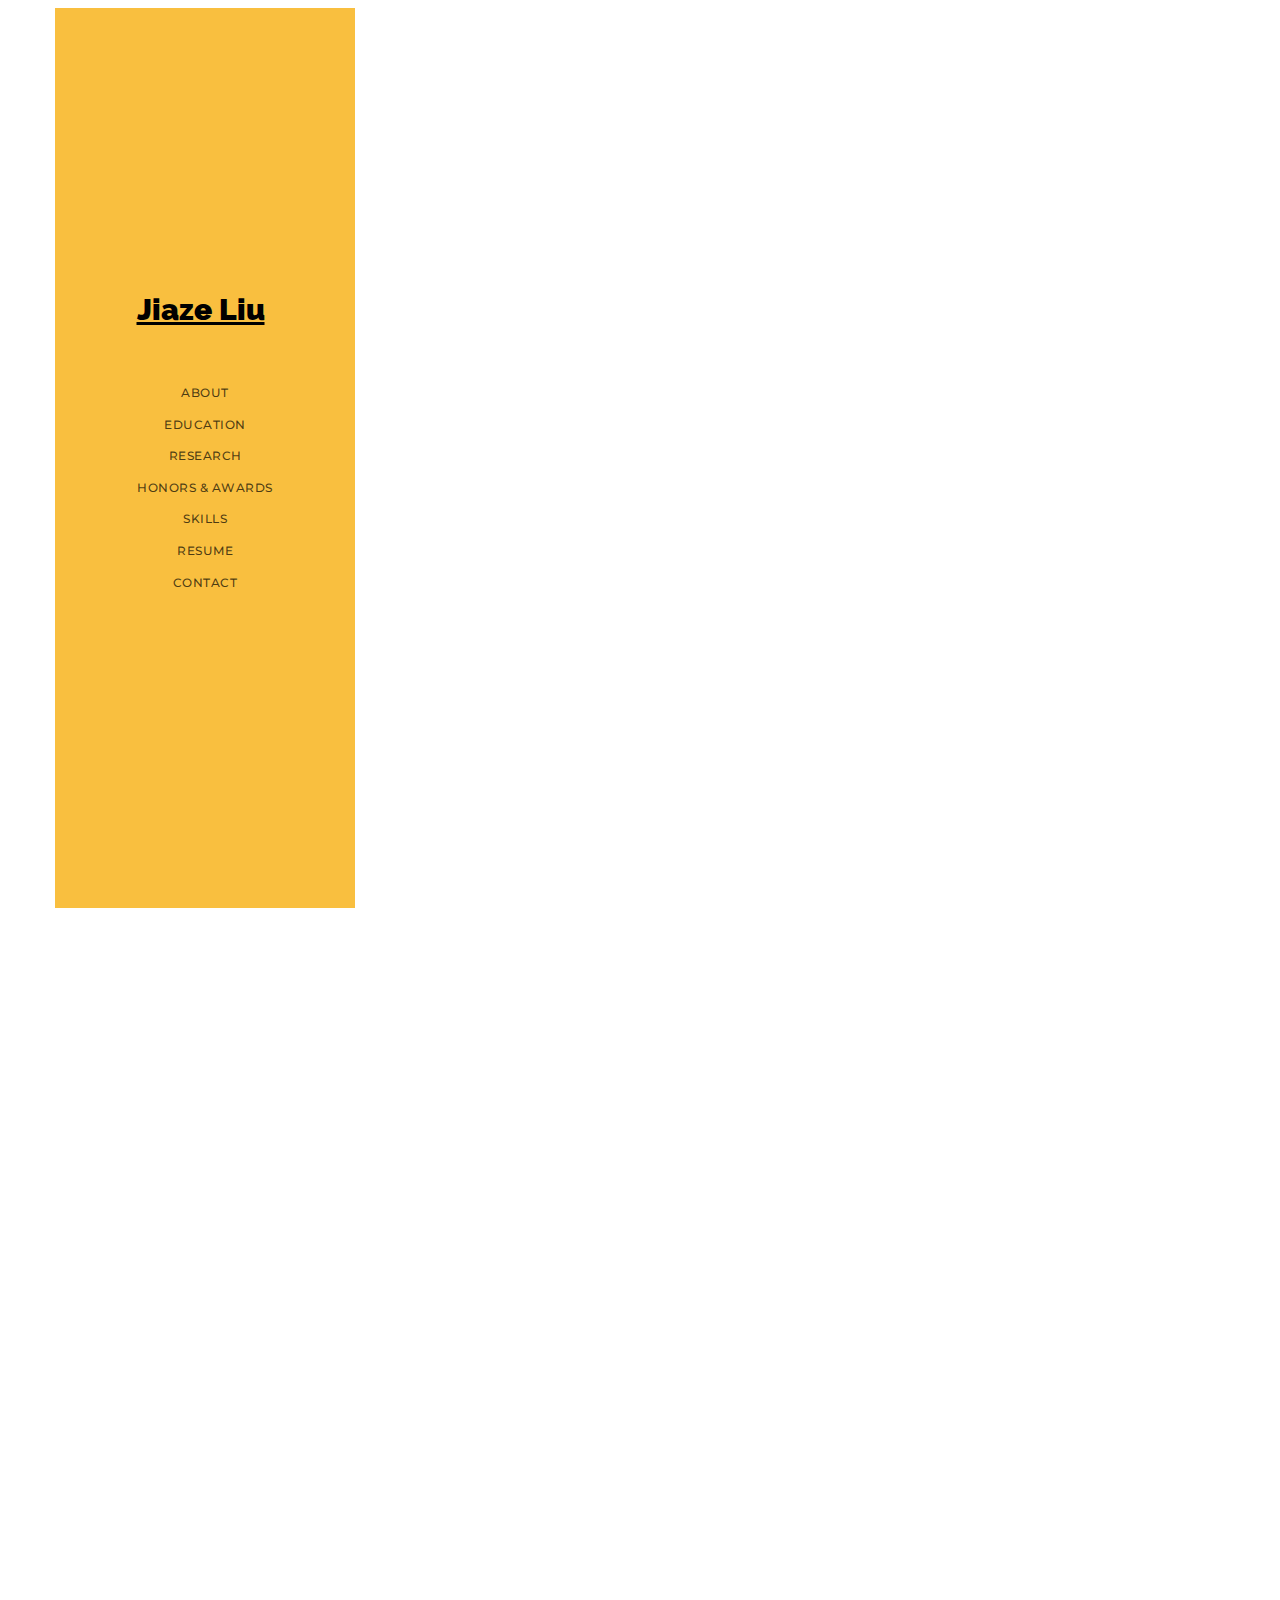
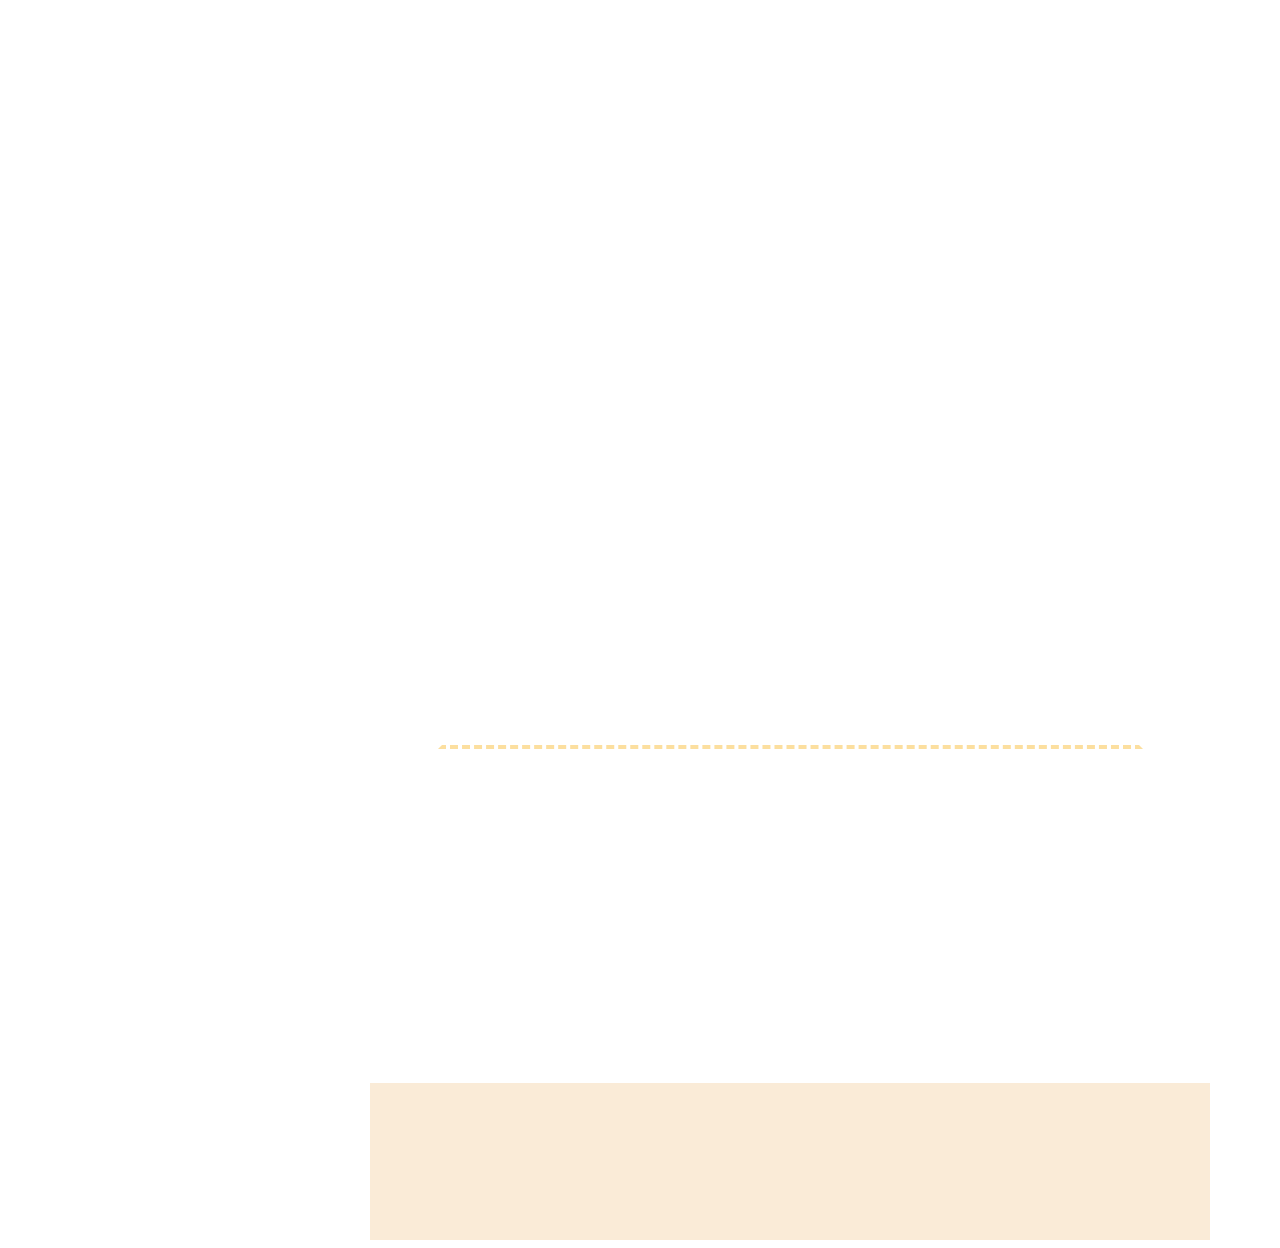
==== commit 4ee119f0: "Updated dark mode switch" ====
--- a/index.html
+++ b/index.html
@@ -72,12 +72,14 @@
             <li><a href="#" data-nav-section="contact">Contact</a> </li>
           </ul>
         </div>
+<!--
 		  <div class="switches">
 			  <ul>
 				  <li> <a href="javascript:;" id="dark-mode" onClick="enableDarkMode()">Dark Mode</a></li>
 				  
 			  </ul>
 		  </div>
+-->
       </nav>
     </aside>
     <!--------------------[END] Side Bar----------------------------> 
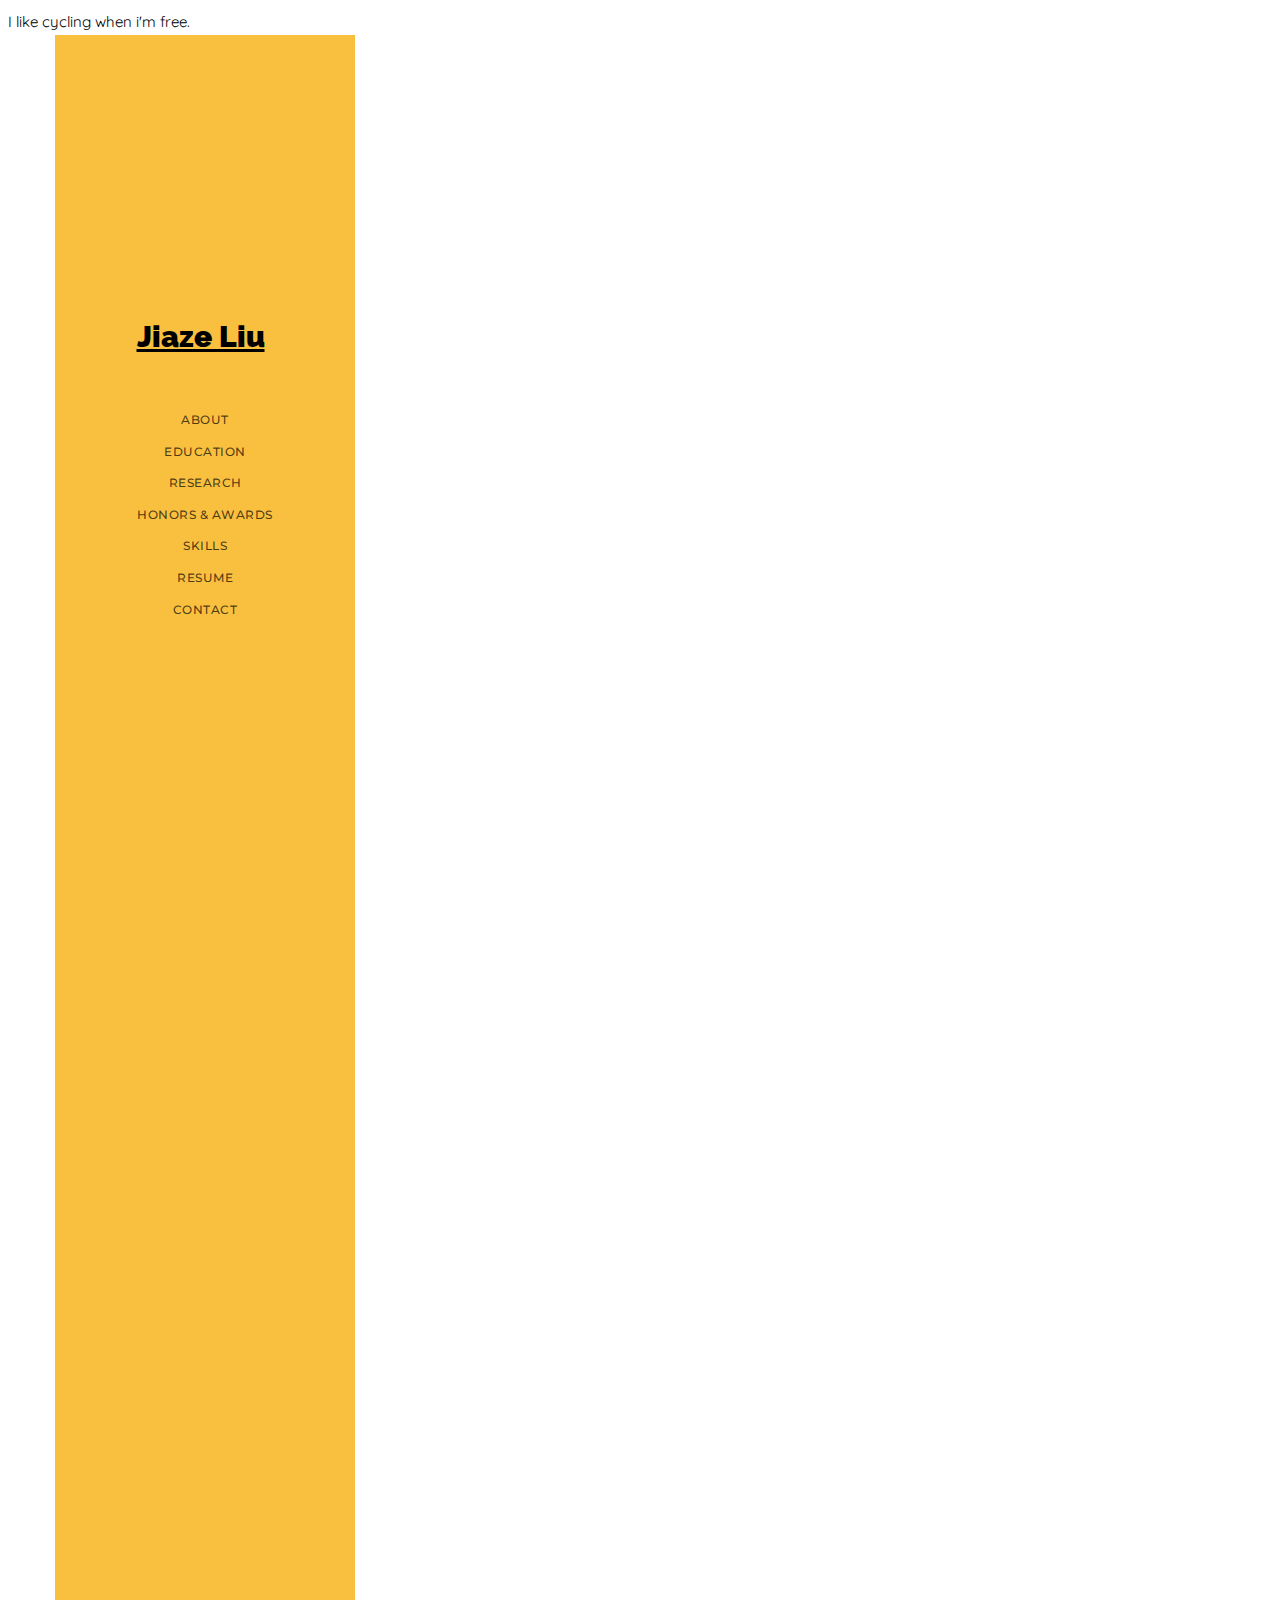
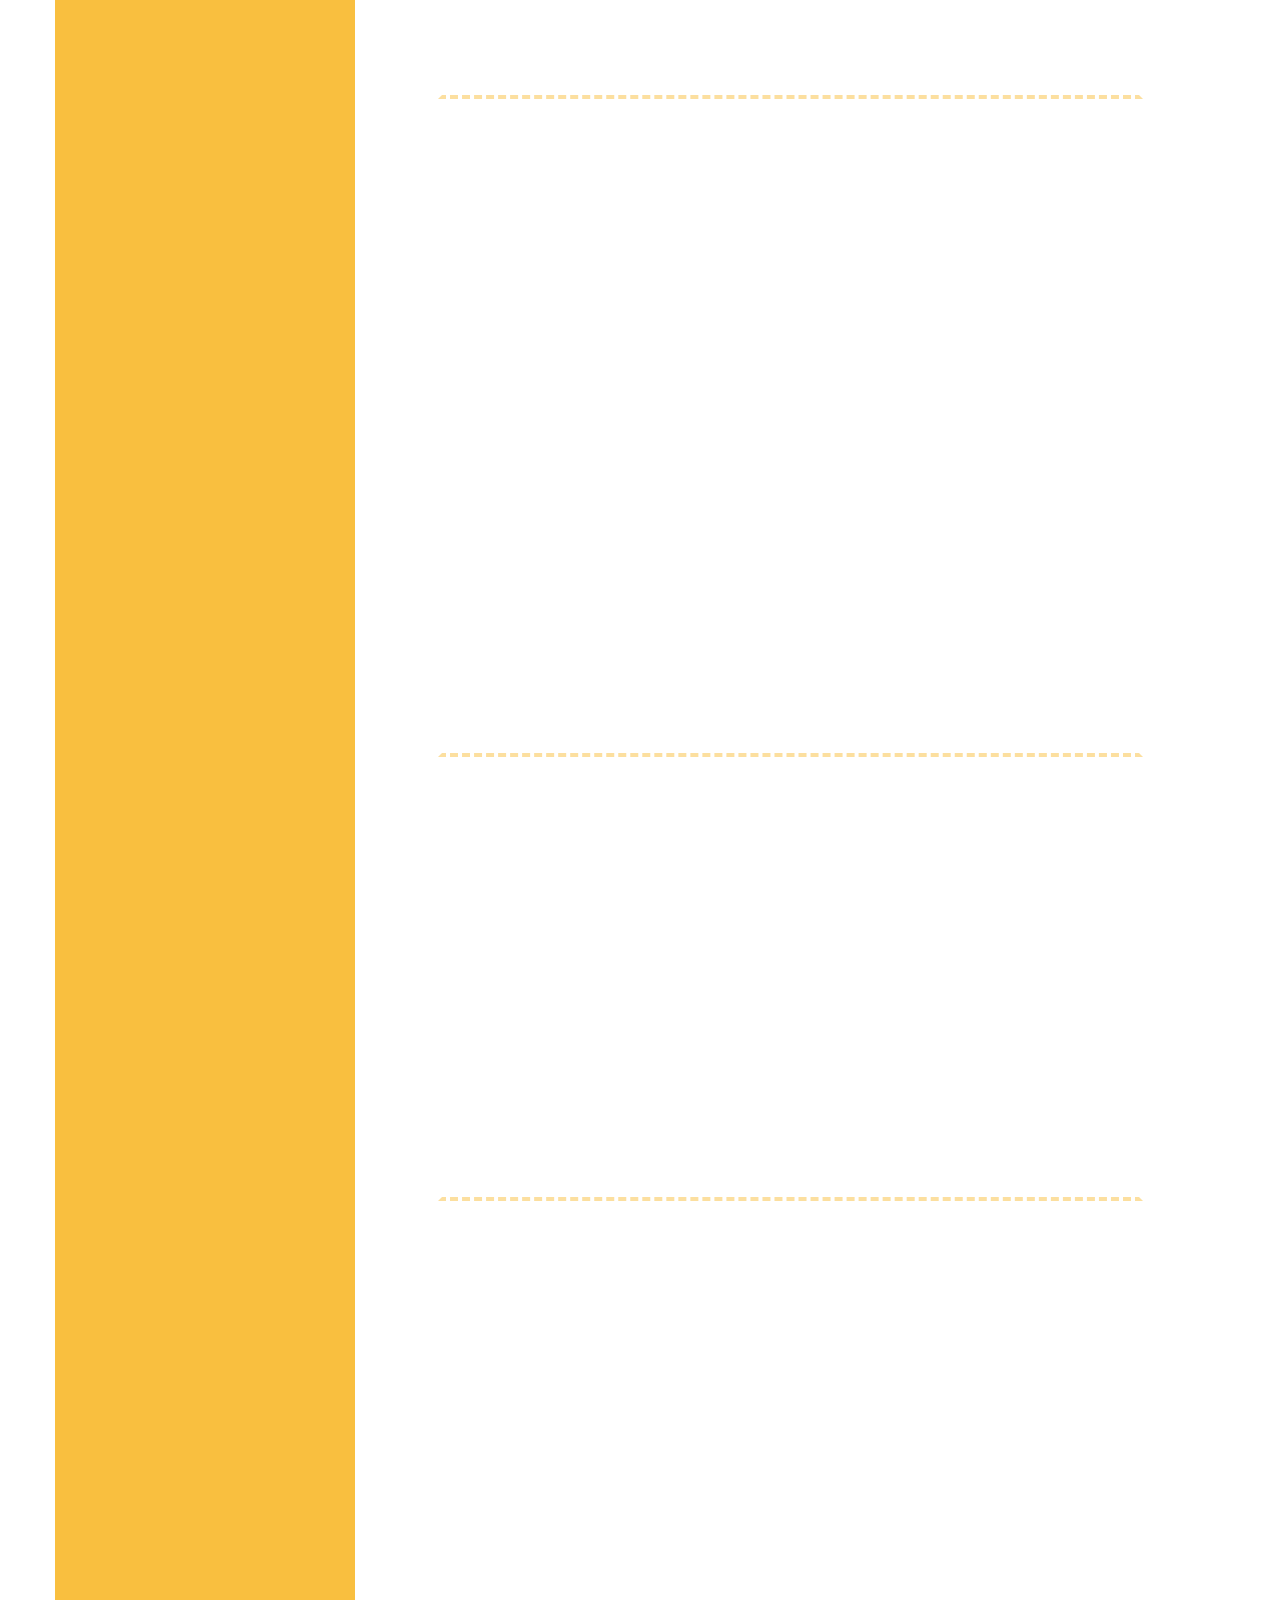
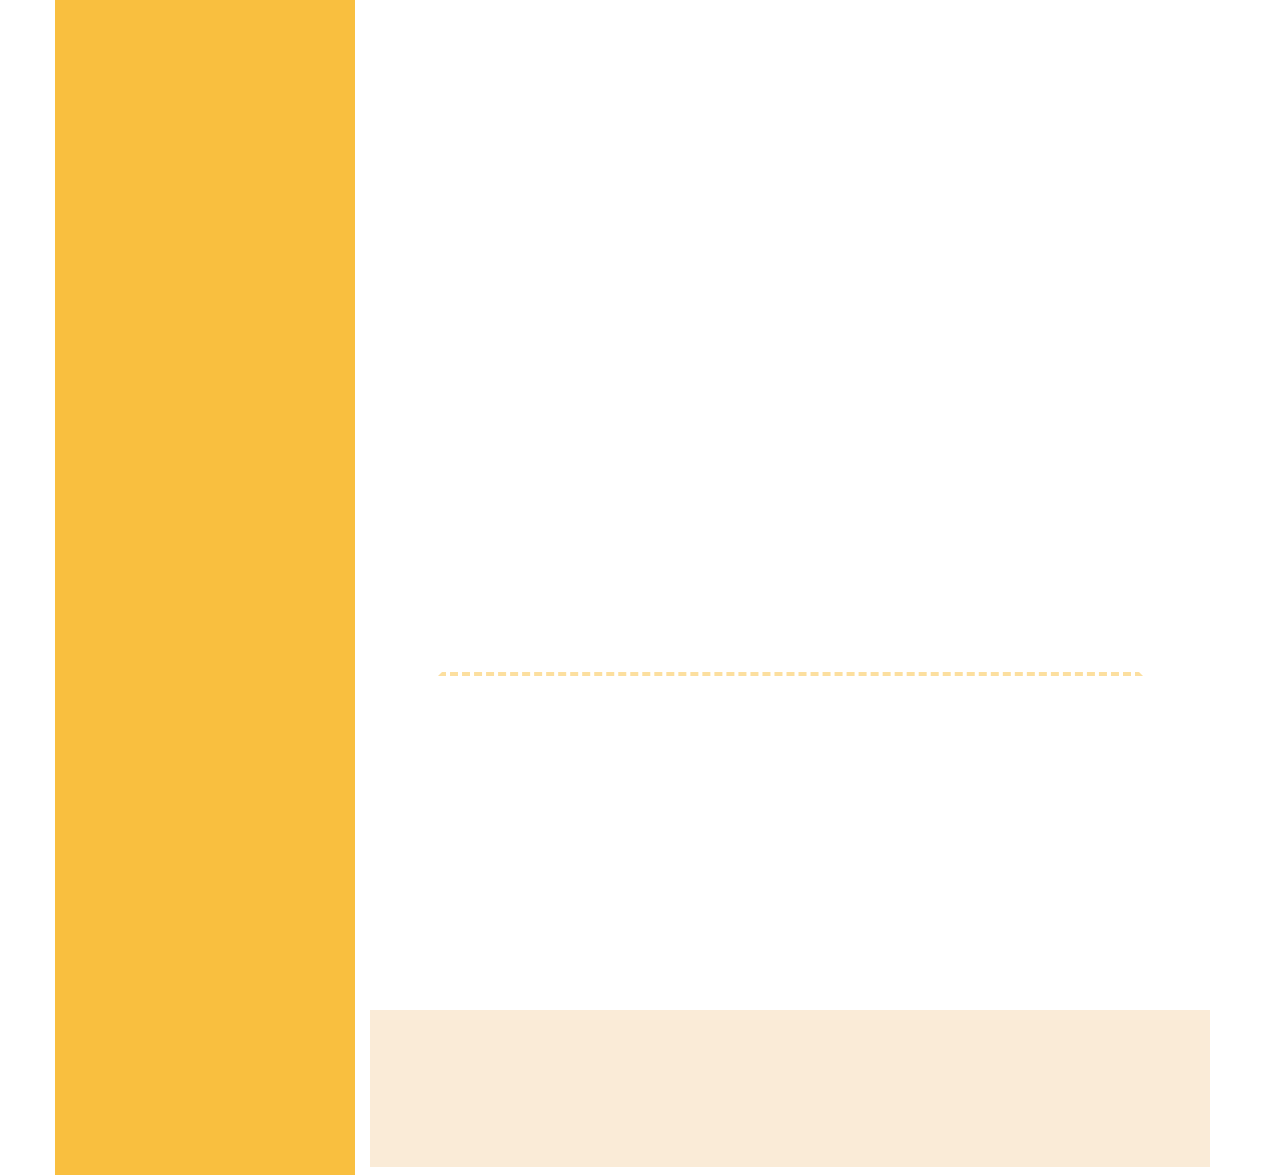
==== commit 729d362e: "Update index.html" ====
--- a/index.html
+++ b/index.html
@@ -1,3 +1,4 @@
+I like cycling when i'm free.
 <!DOCTYPE HTML>
 <html>
 <head>
@@ -96,7 +97,7 @@
               <p> <span class="tital_emphasize">Hi, I'm Jiaze Liu</span>&#128075; </p>
               <p> An undergraduate student from <b>Wuhan University</b>, Majoring in <b>Biology.</b> </p>
               <p> My previous research involves <b>C. elegans neuroscience</b> and the discovery of possible cancer treatment concerning <b>ferroptosis.</b> And my future research interest includes but is not confined to <b>neuroscience,</b> <b>immunology,</b> and <b>development of novel cancer treatments. </b> </p>
-              <p> Other than biology, i'm also quite into <b>computer programming</b> and <b>graphic design.</b> I like cycling when i'm free. </p>
+              <p> Other than biology, i'm also quite into <b>computer programming</b> and <b>graphic design.</b> </p>
 <!--				<a href="test.html">Testing</a>-->
             </div>
             <div class="strong-bottom-line"></div>
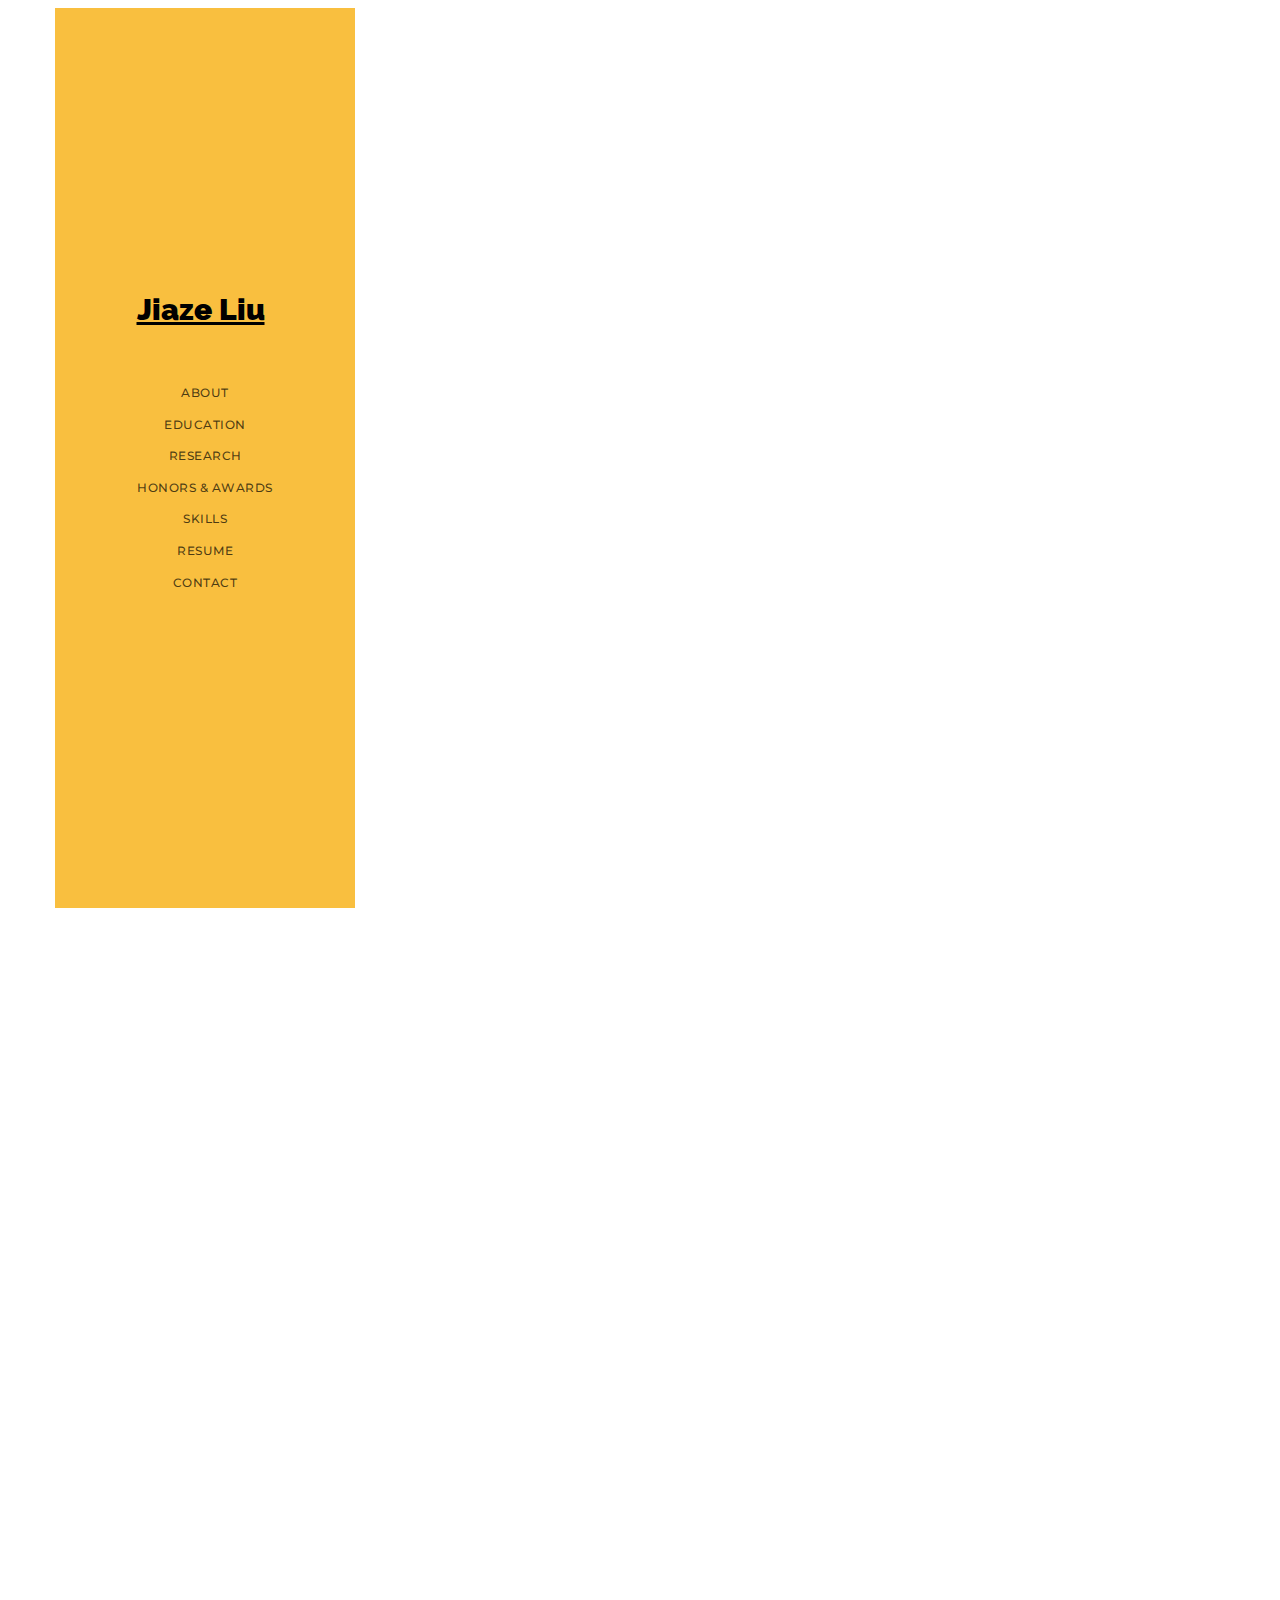
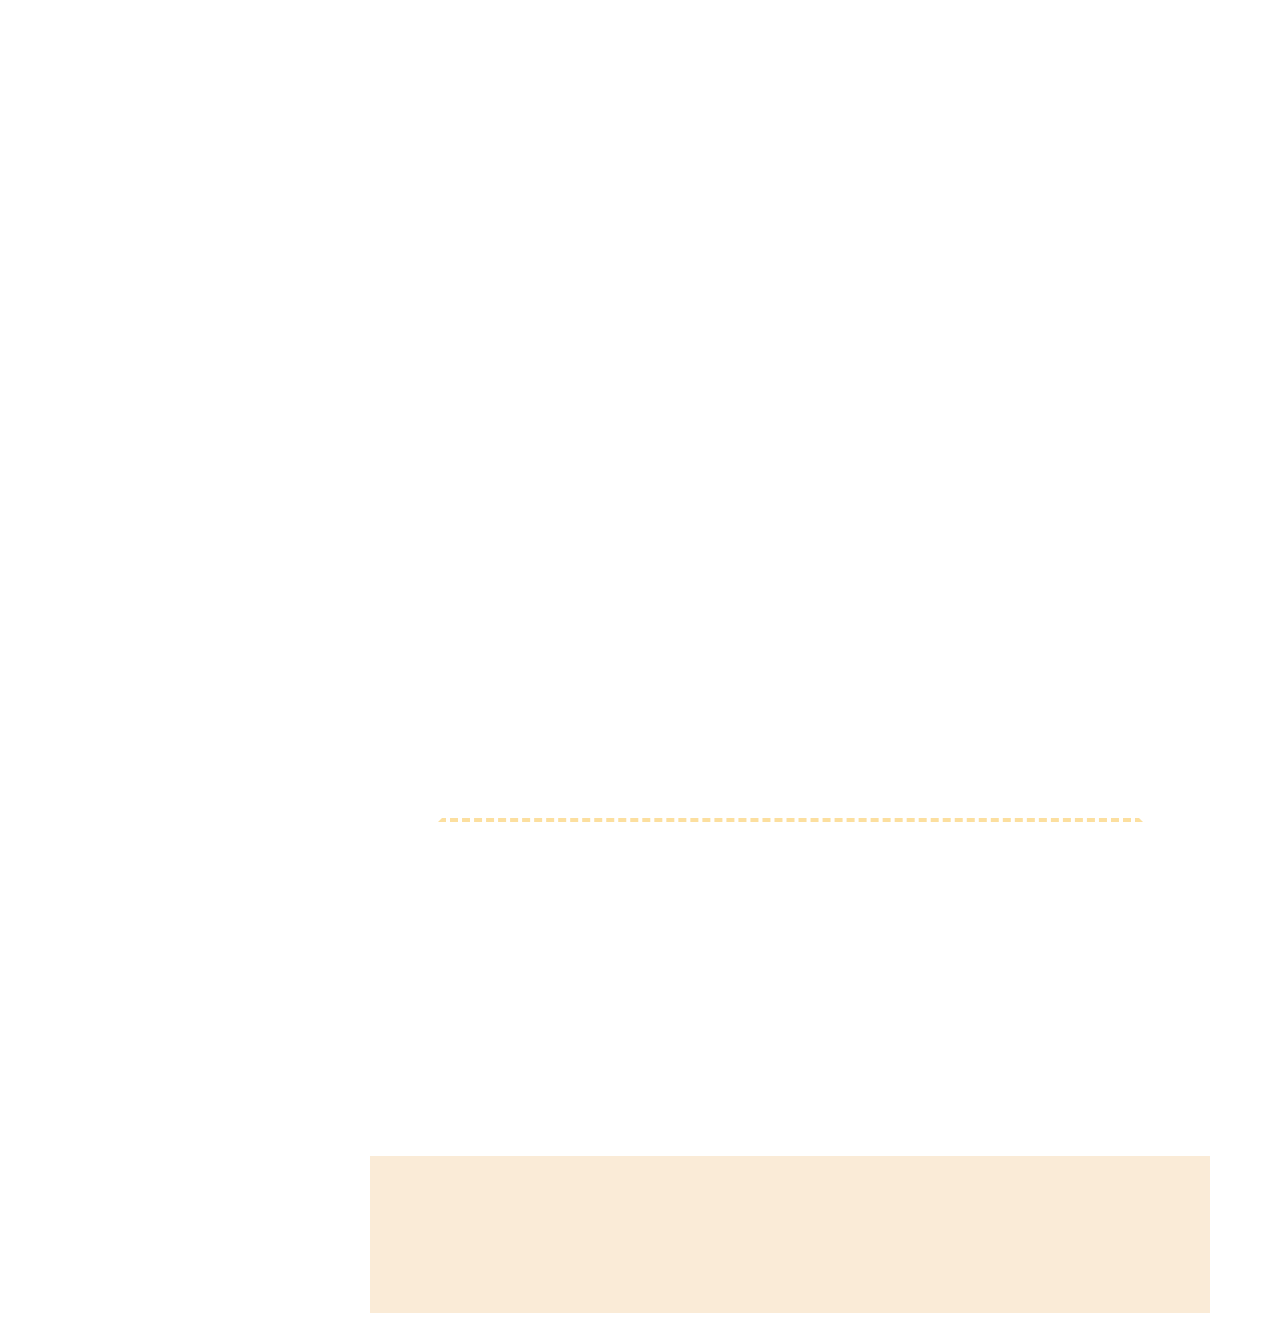
==== commit 094608ae: "Added iGEM experiences as part of research" ====
--- a/index.html
+++ b/index.html
@@ -1,4 +1,3 @@
-I like cycling when i'm free.
 <!DOCTYPE HTML>
 <html>
 <head>
@@ -195,7 +194,7 @@
                   &nbsp;
                   &nbsp;
                   &nbsp;
-                  (July 2021-Present) 
+                  (Feburary 2022-June 2022) 
                   &nbsp;
                   &nbsp;
                   &nbsp;
@@ -203,7 +202,25 @@
                 <i class="fa fa-chevron-down"></i> </div>
               <ul id="software-projects" class="submenu">
               </ul>
-            </li>
+            </li>            
+			  <li>
+              <div class="link">
+                <p style="margin-bottom: 0px"> &nbsp;iGEM Competition <br>
+                  <span class="research-location"> Lab of Prof. Zhixiong Xie 
+                  &nbsp;
+                  &nbsp;
+                  &nbsp;
+                  &nbsp;
+                  (April 2021-October 2021 &amp; April 2022-October 2022) 
+                  &nbsp;
+                  &nbsp;
+                  &nbsp;
+                  &nbsp; </span> </p>
+                <i class="fa fa-chevron-down"></i> </div>
+              <ul id="iGEM-project" class="submenu">
+              </ul>
+            </li>
+			  
             
             <!--
             <li>
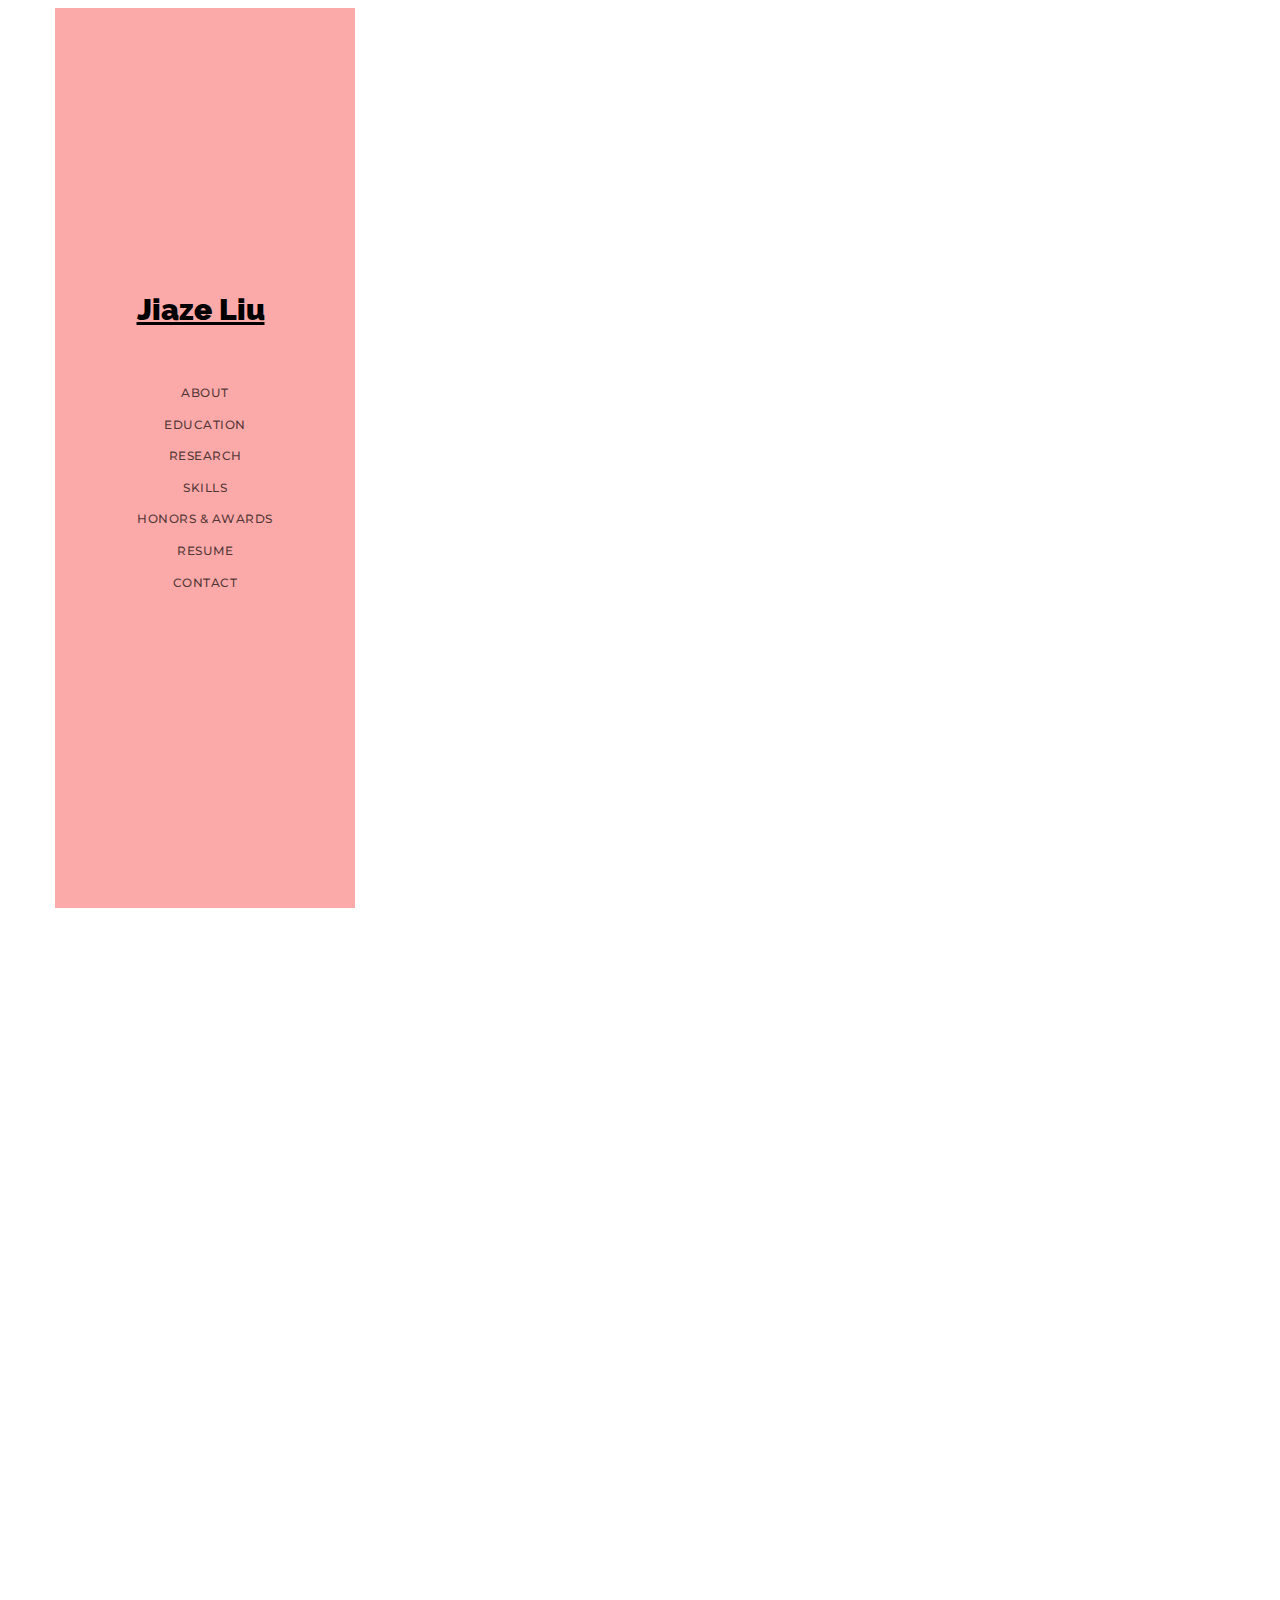
==== commit dedcc4c2: "updated website" ====
--- a/index.html
+++ b/index.html
@@ -31,9 +31,9 @@
 <link rel="stylesheet" href="css/style.css">
 <!-- Modernizr JS --> 
 <script src="js/modernizr-2.6.2.min.js"></script> 
-<script type="module" src="js/populateHTML.js"></script>
-<!--	Baidu Traffin Tracing-->
-	<script>
+<script type="module" src="js/populateHTML.js"></script> 
+<!--	Baidu Traffin Tracing--> 
+<script>
 var _hmt = _hmt || [];
 (function() {
   var hm = document.createElement("script");
@@ -42,7 +42,6 @@
   s.parentNode.insertBefore(hm, s);
 })();
 </script>
-
 </head>
 
 <body>
@@ -55,8 +54,8 @@
                 class="border js-fullheight no-print">
       <div class="text-center">
         <div class="author-img"> 
-<!--			<img src="images/logo.png"> -->
-		  </div>
+          <!--			<img src="images/logo.png"> --> 
+        </div>
         <h1 id="colorlib-logo"> <a class="Name_Jiaze" href="./index.html">Jiaze Liu</a> </h1>
       </div>
       <nav id="colorlib-main-menu" role="navigation" class="navbar"
@@ -66,25 +65,25 @@
             <li><a href="#" data-nav-section="about">About</a></li>
             <li><a href="#" data-nav-section="skills">Education</a> </li>
             <li><a href="#" data-nav-section="projects">Research</a> </li>
-            <li><a href="#" data-nav-section="blogs">Honors &amp; Awards </a> </li>
             <li><a href="#" data-nav-section="experience">Skills</a></li>
+			<li><a href="#" data-nav-section="blogs">Honors &amp; Awards </a> </li>
             <li><a href="#" data-nav-section="education">Resume</a></li>
             <li><a href="#" data-nav-section="contact">Contact</a> </li>
           </ul>
         </div>
-<!--
+        <!--
 		  <div class="switches">
 			  <ul>
 				  <li> <a href="javascript:;" id="dark-mode" onClick="enableDarkMode()">Dark Mode</a></li>
 				  
 			  </ul>
 		  </div>
--->
+--> 
       </nav>
     </aside>
     <!--------------------[END] Side Bar----------------------------> 
     
-    <!--------------------[START] Main Page-------------------------> 
+    <!--------------------[START] Main Page------------------------->
     <div id="colorlib-main"> 
       <!--------------------[START] About me-------------------------->
       
@@ -94,10 +93,10 @@
             <div class="about-desc">
               <h1 class="h1-background">About</h1>
               <p> <span class="tital_emphasize">Hi, I'm Jiaze Liu</span>&#128075; </p>
-              <p> An undergraduate student from <b>Wuhan University</b>, Majoring in <b>Biology.</b> </p>
-              <p> My previous research involves <b>C. elegans neuroscience</b> and the discovery of possible cancer treatment concerning <b>ferroptosis.</b> And my future research interest includes but is not confined to <b>neuroscience,</b> <b>immunology,</b> and <b>development of novel cancer treatments. </b> </p>
+              <p> An undergraduate student from <b>Wuhan University</b>, Majoring in Biology. I am now interning in <b>Cornell University,</b> co-hosted by <b>Professor Scott D. Emr</b> and <b>Professor Yuxin Mao.</b> </p>
+              <p> My previous research involves <b><em>C. elegans</em> neuroscience</b> and the discovery of possible cancer treatment concerning <b>ferroptosis.</b> And my future research interest includes but is not confined to <b>neuroscience,</b> <b>immunology,</b>  <b>development of novel cancer treatments, </b> and so on.</p>
               <p> Other than biology, i'm also quite into <b>computer programming</b> and <b>graphic design.</b> </p>
-<!--				<a href="test.html">Testing</a>-->
+              <!--				<a href="test.html">Testing</a>--> 
             </div>
             <div class="strong-bottom-line"></div>
           </div>
@@ -115,44 +114,20 @@
               <div>
                 <p class="education"> <span class="education-university"> <strong>Wuhan University,</strong> China </span> &nbsp;&nbsp;&nbsp;&nbsp;&nbsp;&nbsp;
                   &nbsp;&nbsp;&nbsp;&nbsp;&nbsp;&nbsp;
-                  &nbsp;&nbsp;&nbsp;&nbsp;&nbsp;&nbsp;
-                 <span class="education-time">Sept. 2020-Present &nbsp;&nbsp;&nbsp;&nbsp;&nbsp;&nbsp;&nbsp;&nbsp;</span> </p>
+                  &nbsp;&nbsp;&nbsp;&nbsp;&nbsp;&nbsp; <span class="education-time">Sept. 2020-Present &nbsp;&nbsp;&nbsp;&nbsp;&nbsp;&nbsp;&nbsp;&nbsp;</span> </p>
                 <p class="education-major"> &nbsp;
                   Hongyi Honor Class, College of Life Science </p>
                 <div id="grade" class="row skills-format grade-slider"></div>
                 <div class="strong-bottom-line"></div>
               </div>
               <div>
-				  
-				  
                 <div class="language-and-others"> <br>
                   <span class="education-university"> <strong>Language</strong> </span> </div>
-				  
-				  
-                <div class="tofel-score"> 
-					<a href="./External Files/TOEFL Score.pdf" target="_blank" style="text-decoration: none; cursor: pointer">
-						<span class="test-name">TOFEL: 106</span>
-						&nbsp; 
-						<span class="total-score">out of 120</span>
-						&nbsp; 
-						<i class="fa fa-chevron-down" style="transform: rotate(270deg)"></i>
-					</a>
+                <div class="tofel-score"> <a href="./External Files/TOEFL Score.pdf" target="_blank" style="text-decoration: none; cursor: pointer"> <span class="test-name">TOFEL: 106</span> &nbsp; <span class="total-score">out of 120</span> &nbsp; <i class="fa fa-chevron-down" style="transform: rotate(270deg)"></i> </a>
                   <div id="tofel-score" class="row grade-slider"></div>
                 </div>
-				  
-				  
-                <div class="jtest-score"> 
-					<a href="External Files/J-TEST Score.pdf" target="_blank" style="text-decoration: none; cursor: pointer">
-						<span class="test-name">J-Test: Rank C</span> 
-						&nbsp; 
-						<span class="total-score">688 out of 1000 &nbsp;&nbsp; (Japanese)</span> 
-						<i class="fa fa-chevron-down" style="transform: rotate(270deg)"></i>
-					</a>
-				</div>
-					
+                <div class="jtest-score"> <a href="External Files/J-TEST Score.pdf" target="_blank" style="text-decoration: none; cursor: pointer"> <span class="test-name">J-Test: Rank C</span> &nbsp; <span class="total-score">688 out of 1000 &nbsp;&nbsp; (Japanese)</span> <i class="fa fa-chevron-down" style="transform: rotate(270deg)"></i> </a> </div>
                 <div class="strong-bottom-line"></div>
-				  
-				  
               </div>
             </div>
           </div>
@@ -169,7 +144,9 @@
             </div>
           </div>
           <ul id="accordion" class="accordion animate-box" data-animate-effect="fadeInLeft">
-            <li>
+            
+            <!--
+			  <li>
               <div class="link">
                 <p style="margin-bottom: 0px;"> &nbsp;Exploring the neuronal circuit for ethanol sensing in <em>Caenorhabditis Elegans</em> <br>
                   <span class="research-location"> Lab of Prof. Yanxun Yu 
@@ -183,44 +160,57 @@
                   &nbsp;
                   &nbsp; </span> </p>
                 <i class="fa fa-chevron-down"></i> </div>
+              
+            </li>
+-->
+            <li>
+              <div class="link">
+                <ul style="margin: 0 20px 0 0; padding: 0; list-style-type: none">
+                  <li style="margin: 0px; padding: 0; list-style-type: none; font-size: 18px;">Exploring the neuronal circuit for ethanol sensing in <em>Caenorhabditis Elegans</em></li>
+                  <li>
+                    <ul style="margin: 0px; padding: 0; list-style-type: none">
+                      <li style="float: left; margin: 0px; padding: 0; list-style-type: none"><span class="research-location">Lab of Prof. Yanxun Yu</span></li>
+                      <li style="float: right; margin: 0 40px 0 0px; padding: 0; list-style-type: none "> <span class="research-location">(July 2021-May 2023) </span></li>
+                      <li style="clear: both"></li>
+                    </ul>
+                  </li>
+                </ul>
+                <i class="fa fa-chevron-down"></i> </div>
               <ul id="web-projects" class="submenu">
               </ul>
             </li>
             <li>
               <div class="link">
-                <p style="margin-bottom: 0px"> &nbsp;Exploring the genetic basis of ferroptosis <br>
-                  <span class="research-location"> Lab of Prof. Yanxun Yu 
-                  &nbsp;
-                  &nbsp;
-                  &nbsp;
-                  &nbsp;
-                  (Feburary 2022-June 2022) 
-                  &nbsp;
-                  &nbsp;
-                  &nbsp;
-                  &nbsp; </span> </p>
+                <ul style="margin: 0 20px 0 0; padding: 0; list-style-type: none">
+                  <li style="margin: 0px; padding: 0; list-style-type: none; font-size: 18px;">Exploring the genetic basis of ferroptosis</li>
+                  <li>
+                    <ul style="margin: 0px; padding: 0; list-style-type: none">
+                      <li style="float: left; margin: 0px; padding: 0; list-style-type: none"><span class="research-location">Lab of Prof. Yanxun Yu</span></li>
+                      <li style="float: right; margin: 0 40px 0 0px; padding: 0; list-style-type: none "> <span class="research-location">(Feburary 2022-June 2022)</span></li>
+                      <li style="clear: both"></li>
+                    </ul>
+                  </li>
+                </ul>
                 <i class="fa fa-chevron-down"></i> </div>
               <ul id="software-projects" class="submenu">
               </ul>
-            </li>            
-			  <li>
-              <div class="link">
-                <p style="margin-bottom: 0px"> &nbsp;iGEM Competition <br>
-                  <span class="research-location"> Lab of Prof. Zhixiong Xie 
-                  &nbsp;
-                  &nbsp;
-                  &nbsp;
-                  &nbsp;
-                  (April 2021-October 2021 &amp; April 2022-October 2022) 
-                  &nbsp;
-                  &nbsp;
-                  &nbsp;
-                  &nbsp; </span> </p>
+            </li>
+            <li>
+              <div class="link">
+                <ul style="margin: 0 20px 0 0; padding: 0; list-style-type: none">
+                  <li style="margin: 0px; padding: 0; list-style-type: none; font-size: 18px;">iGEM Competition</li>
+                  <li>
+                    <ul style="margin: 0px; padding: 0; list-style-type: none">
+                      <li style="float: left; margin: 0px; padding: 0; list-style-type: none"><span class="research-location">Lab of Prof. Zhixiong Xie</span></li>
+                      <li style="float: right; margin: 0 40px 0 0px; padding: 0; list-style-type: none "> <span class="research-location">(2021 &amp; April 2022)</span></li>
+                      <li style="clear: both"></li>
+                    </ul>
+                  </li>
+                </ul>
                 <i class="fa fa-chevron-down"></i> </div>
               <ul id="iGEM-project" class="submenu">
               </ul>
             </li>
-			  
             
             <!--
             <li>
@@ -243,6 +233,32 @@
         </div>
       </section>
       <!--------------------[END] Projects----------------------------> 
+		
+		
+		
+      <!--------------------[START] Skills------------------->
+      <section class="colorlib-experience" data-section="experience">
+        <div class="colorlib-narrow-content">
+          <div class="row row-bottom-padded-sm animate-box fadeInLeft animated"
+                         data-animate-effect="fadeInLeft">
+            <div class="about-desc">
+              <h1 class="h1-background">Skills</h1>
+              <p class="skills-total"> <span class="skills-type">Experimental skills: </span> <br>
+                Proficient in Molecular cloning; <br>
+                Experiments concerning C. elegance such as microinjection or behavior assay; <br>
+                <em>in vitro</em> biochemical assays, mammalian cell culture; etc. </p>
+              <p class="skills-total"> <span class="skills-type">Computer skills: </span> C, HTML, CSS; etc. </p>
+              <p class="skills-total"> <span class="skills-type">Other skills: </span> Graphic design. </p>
+            </div>
+          </div>
+          <div class="strong-bottom-line"></div>
+          <div class="timeline-centered" id="experience"> </div>
+        </div>
+      </section>
+      <!--------------------[END] Skills---------------------> 
+		
+		
+		
       <!--------------------[START] Blogs----------------------------->
       <section class="colorlib-blogs no-print" data-section="blogs">
         <div class="colorlib-narrow-content">
@@ -259,8 +275,9 @@
             <p><span class="award-name">4. First class of Study Scholarship of Wuhan University</span><span class="award-ranking">(for top 5% of students)</span><span class="award-time">Sept. 2021</span></p>
             <p><span class="award-name">5. Gold Award for iGEM 2021 competition</span><span class="award-time">Oct. 2021</span></p>
             <p><span class="award-name">6. Best Measurement Nomination for iGEM 2021 competition</span><span class="award-time">Oct. 2021</span></p>
-			<p><span class="award-name">7. New Youth Pacesetter of Hongyi Honor College</span><span class="award-time">June. 2022</span></p>
-          </div><div class="strong-bottom-line"></div>
+            <p><span class="award-name">7. New Youth Pacesetter of Hongyi Honor College</span><span class="award-time">June. 2022</span></p>
+          </div>
+          <div class="strong-bottom-line"></div>
           
           <!--
           <ul id="accordion" class="accordion animate-box"
@@ -281,32 +298,7 @@
       </section>
       <!--------------------[END] Blogs-------------------------------> 
       
-      <!--------------------[START] Skills------------------->
-      <section class="colorlib-experience" data-section="experience">
-        <div class="colorlib-narrow-content">
-          <div class="row row-bottom-padded-sm animate-box fadeInLeft animated"
-                         data-animate-effect="fadeInLeft">
-            <div class="about-desc">
-              <h1 class="h1-background">Skills</h1>
-				<p class="skills-total">
-					<span class="skills-type">Experimental skills: </span> <br>
-					Proficient in Molecular cloning; <br>
-					Experiments concerning C. elegance such as microinjection, behavior assay, crossing; <br>
-					<em>in vitro</em> biochemical assays, cell culturing; etc.
-				</p>
-				<p class="skills-total">
-					<span class="skills-type">Computer skills: </span> C, HTML, CSS; etc.
-				</p>
-				<p class="skills-total">
-					<span class="skills-type">Other skills: </span> Graphic design.
-				</p>
-            </div>
-          </div>
-			<div class="strong-bottom-line"></div>
-          <div class="timeline-centered" id="experience"> </div>
-        </div>
-      </section>
-      <!--------------------[END] Skills---------------------> 
+		
       <!--------------------[START] Resume------------------------->
       <section class="colorlib-education" data-section="education">
         <div class="colorlib-narrow-content">
@@ -315,13 +307,13 @@
             <div class="about-desc">
               <h1 class="h1-background">Resume</h1>
             </div>
-			  <div>
-				  <div class="placeholder"></div>
-				  <iframe src="./CV.pdf" frameborder="1" width="100%" height="800px"></iframe>
-				  <div class="placeholder"></div>
-			  </div>
-          </div>
-			<div class="strong-bottom-line"></div>
+            <div>
+              <div class="placeholder"></div>
+              <iframe src="./CV.pdf" frameborder="1" width="100%" height="800px"></iframe>
+              <div class="placeholder"></div>
+            </div>
+          </div>
+          <div class="strong-bottom-line"></div>
         </div>
       </section>
       <!--------------------[END] Resume---------------------------> 
@@ -335,8 +327,7 @@
             </div>
             <p>If you would like to get in touch with me, be it for
               exploring a technology, a position, or just to say
-              hi, feel free to send me an email at
-              <strong><a href="mailto: 2020302041115@whu.edu.cn">2020302041115@whu.edu.cn</a></strong> </p>
+              hi, feel free to send me an email at <strong><a href="mailto: 2020302041115@whu.edu.cn">2020302041115@whu.edu.cn</a></strong> or <strong><a href="mailto: jl4389@cornell.edu">jl4389@cornell.edu</a></strong>. Both one works. You can also call me at <strong><a href="tel:+1 (607) 229-9318">+1 (607) 229-9318.</a></strong></p>
           </div>
         </div>
       </section>
@@ -346,7 +337,6 @@
         <section class="colorlib-footer no-print" data-section="footer">
           <div class="colorlib-narrow-content">
             <footer class="footer" id="footer"></footer>
-			 
           </div>
         </section>
       </div>
--- a/css/style.css
+++ b/css/style.css
@@ -151,7 +151,7 @@
 	width: 300px;
 	position: fixed;
 	z-index: 1001;
-	background-color: #f9bf3f;
+	background-color: #FCA9A9;
 	-webkit-transition: 0.5s;
 	-o-transition: 0.5s;
 	transition: 0.5s;
@@ -165,7 +165,7 @@
 		-o-transform: translateX(-300px);
 		transform: translateX(-300px);
 		padding-top: 4em;
-		background-color: #f9bf3f;
+		background-color: rgb(252, 169, 169);
 		height: auto;
 	}
 	.resume-content img {
@@ -533,7 +533,7 @@
 	-o-transform: translateX(0);
 	transform: translateX(0);
 	width: 372px;
-	background-color: #f9bf3f;
+	background-color: rgb(252, 169, 169);
 	z-index: 999;
 	position: fixed;
 }
@@ -547,7 +547,7 @@
 	transform: translateX(300px);
 }
 .colorlib-nav-toggle {
-	background-color: rgba(249, 191, 63, 1.00);
+	background-color: rgba(252, 169, 169, 1.00);
 	left: 0;
 	right: 0;
 }
@@ -676,7 +676,7 @@
 
 .hire {
 	padding: 2em;
-	background: #f9bf3f;
+	background: rgb(252, 169, 169);
 	color: #000;
 	border-radius: 4px;
 }
@@ -845,7 +845,7 @@
 	position: absolute;
 	display: block;
 	width: 4px;
-	background: #f9bf3f;
+	background: rgb(252, 169, 169);
 	top: 20px;
 	bottom: 20px;
 	margin-left: 29px;
@@ -891,7 +891,7 @@
 	.timeline-entry
 	.timeline-entry-inner
 	.timeline-icon.color-3 {
-	background: #f9bf3f;
+	background: rgb(252, 169, 169);
 }
 .timeline-centered
 	.timeline-entry
@@ -917,7 +917,7 @@
 
 .timeline-centered .timeline-entry .timeline-entry-inner .timeline-label {
 	position: relative;
-	background: #f9bf3f;
+	background: rgb(252, 169, 169);
 	color: #000;
 	padding: 1.5em;
 	margin-left: 60px;
@@ -1009,10 +1009,10 @@
 	color: #ec5453;
 }
 .services.color-3 {
-	border-bottom: 2px solid #f9bf3f;
+	border-bottom: 2px solid rgb(252, 169, 169);
 }
 .services.color-3 .icon2 i {
-	color: #f9bf3f;
+	color: rgb(252, 169, 169);
 }
 .services.color-4 {
 	border-bottom: 2px solid #a84cb8;
@@ -1103,13 +1103,13 @@
 	border-color: #ec5453 transparent transparent transparent;
 }
 .services.color-3 .icon {
-	background: #f9bf3f;
+	background: rgb(252, 169, 169);
 }
 .services.color-3 .icon:before {
-	border-color: transparent transparent #f9bf3f transparent;
+	border-color: transparent transparent rgb(252, 169, 169) transparent;
 }
 .services.color-3 .icon:after {
-	border-color: #f9bf3f transparent transparent transparent;
+	border-color: rgb(252, 169, 169) transparent transparent transparent;
 }
 .services.color-4 .icon {
 	background: #a84cb8;
@@ -1207,13 +1207,13 @@
 }
 
 .progress-bar.color-3 {
-	background: #f9bf3f;
+	background: rgb(252, 169, 169);
 }
 .progress-bar.color-3:after {
-	background: #f9bf3f;
+	background: rgb(252, 169, 169);
 }
 .progress-bar.color-3 span {
-	color: #f9bf3f;
+	color: rgb(252, 169, 169);
 }
 .progress-bar.color-4 {
 	background: #a84cb8;
@@ -1252,13 +1252,13 @@
 	color: #ec5453;
 }
 .progress-bar.color-8 {
-	background: #f9bf3f;
+	background: rgb(252, 169, 169);
 }
 .progress-bar.color-8:after {
-	background: #f9bf3f;
+	background: rgb(252, 169, 169);
 }
 .progress-bar.color-8 span {
-	color: #f9bf3f;
+	color: rgb(252, 169, 169);
 }
 .progress-bar.color-9 {
 	background: #a84cb8;
@@ -1639,6 +1639,9 @@
 	.submenu a {
 		padding: 0px;
 		padding-left: 0px;
+	}
+	body  {
+		
 	}
 }
 
@@ -2184,7 +2187,7 @@
 }
 
 :root {
-	footer-bg: #f9bf3f;
+	footer-bg: rgb(252, 169, 169);
 	color: #000;
 	color-smooth: #000;
 	input-border: #3a456a;
@@ -2269,7 +2272,7 @@
 }
 
 .added_footer {
-	background-color: antiquewhite;
+	background-color: rgba(252,169,169,0.20);
 }
 
 span {
@@ -2311,7 +2314,7 @@
 
 
 .h1-background {
-	background-color: rgba(249, 191, 63, 0.25);
+	background-color: rgba(252,169,169,0.25);
 	line-height: 1.5em;
 	padding-left: 30px;
 	margin-right: 40px;
@@ -2361,14 +2364,14 @@
 .bottom-line {
 	border-style: dotted;
 	border-width: 2px;
-	border-color: rgba(0,0,0,0.00) rgba(0,0,0,0.00) rgba(249, 191, 63, 0.5) rgba(0,0,0,0.00);
+	border-color: rgba(0,0,0,0.00) rgba(0,0,0,0.00) rgba(252, 169, 169, 0.5) rgba(0,0,0,0.00);
 	padding-bottom: 10px;
 }
 
 .top-line {
 	border-style: dotted;
 	border-width: 2px;
-	border-color: rgba(249, 191, 63, 0.5) rgba(0,0,0,0.00) rgba(0,0,0,0.00) rgba(0,0,0,0.00);
+	border-color: rgba(252, 169, 169, 0.5) rgba(0,0,0,0.00) rgba(0,0,0,0.00) rgba(0,0,0,0.00);
 }
 
 
@@ -2392,7 +2395,7 @@
 .strong-bottom-line {
 	border-style: dashed;
 	border-width: 4px;
-	border-color: rgba(0,0,0,0.00) rgba(0,0,0,0.00) rgba(249, 191, 63, 0.5) rgba(0,0,0,0.00);
+	border-color: rgba(0,0,0,0.00) rgba(0,0,0,0.00) rgba(252,169,169,0.5) rgba(0,0,0,0.00);
 	padding-bottom: 10px;
 }
 
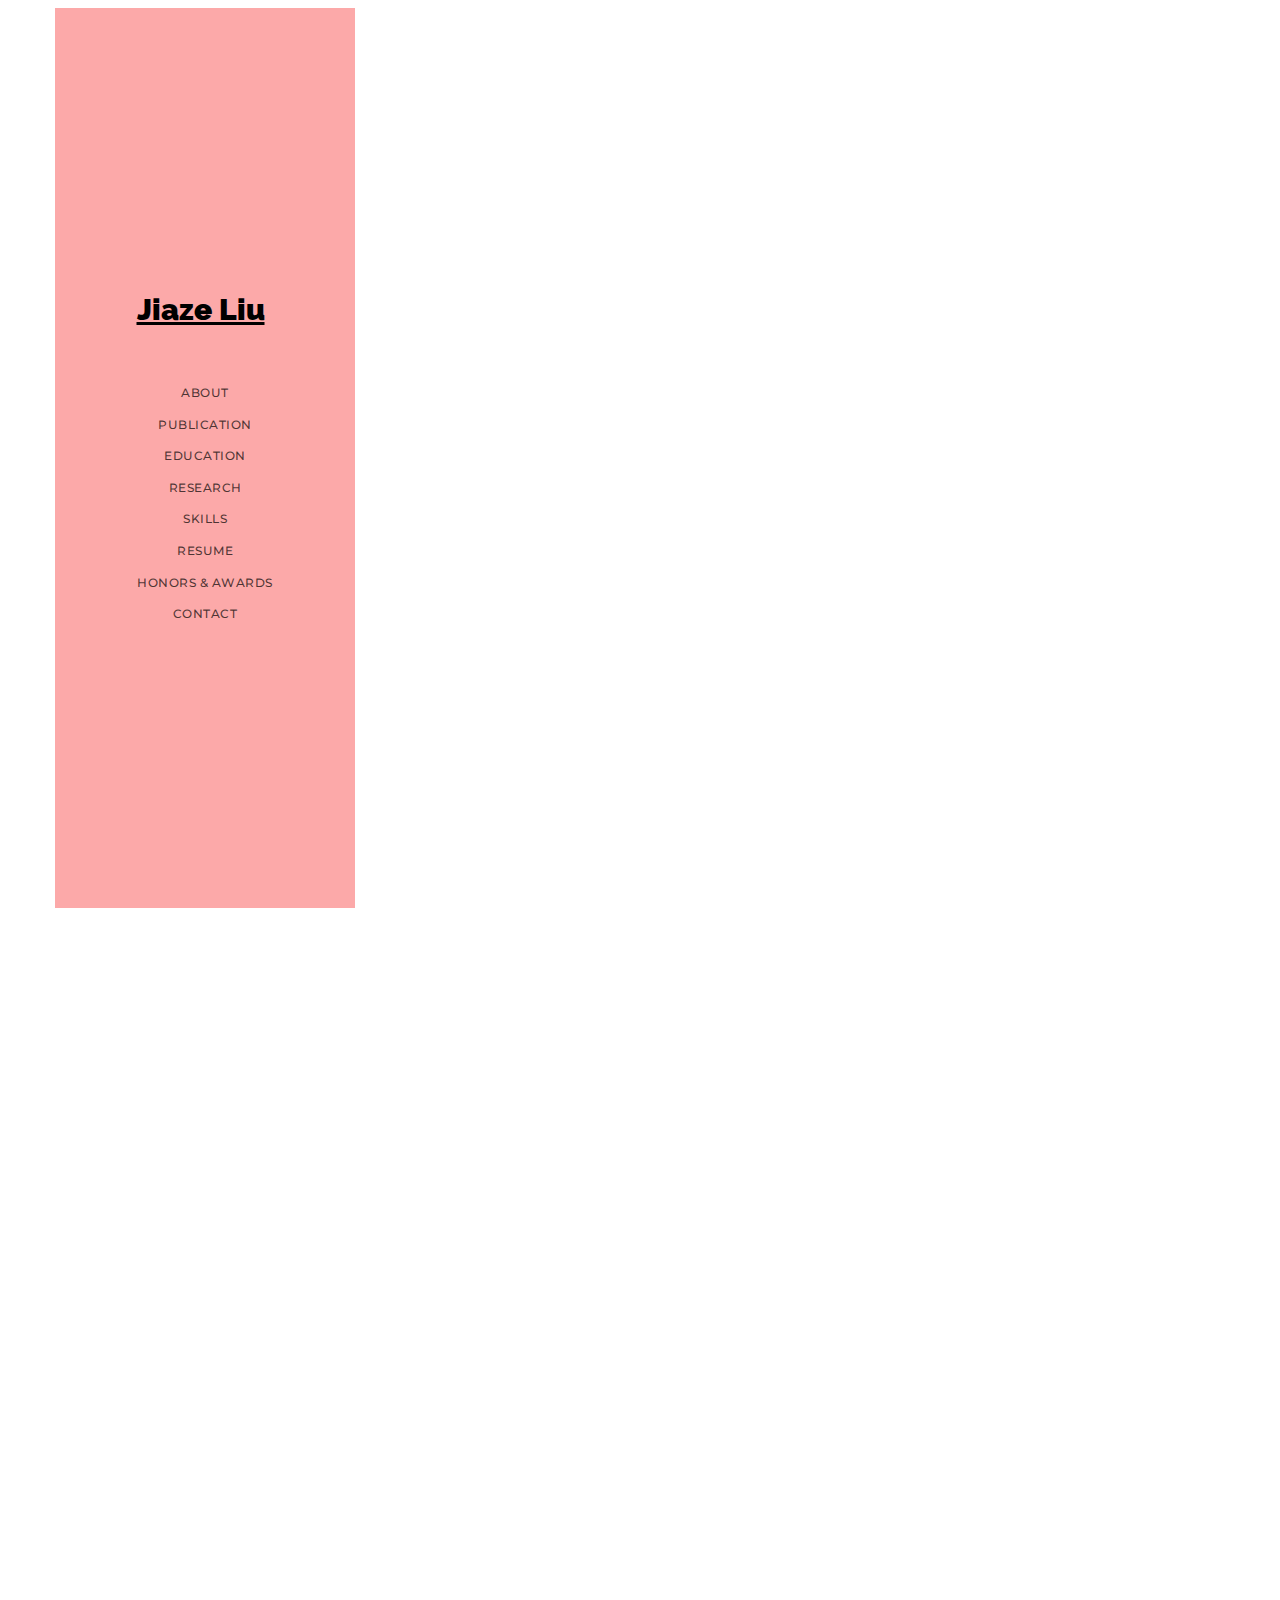
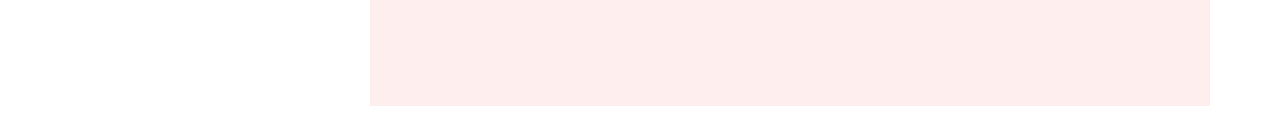
==== commit 92566b63: "update research experience" ====
--- a/index.html
+++ b/index.html
@@ -4,7 +4,6 @@
 <meta charset="utf-8">
 <meta http-equiv="X-UA-Compatible" content="IE=edge">
 <title>Jiaze Liu</title>
-<meta name="viewport" content="width=device-width, initial-scale=1">
 <meta name="description" content="Portfolio webpage of Jiaze Liu" />
 <meta name="keywords"
           content="Biology,Jiaze Liu,Jiaze,Neuroscience,portfolio,website,personal website" />
@@ -63,11 +62,12 @@
         <div id="navbar" class="collapse">
           <ul>
             <li><a href="#" data-nav-section="about">About</a></li>
+			<li><a href="#" data-nav-section="Publication">Publication</a> </li>
             <li><a href="#" data-nav-section="skills">Education</a> </li>
             <li><a href="#" data-nav-section="projects">Research</a> </li>
             <li><a href="#" data-nav-section="experience">Skills</a></li>
+			<li><a href="#" data-nav-section="education">Resume</a></li>
 			<li><a href="#" data-nav-section="blogs">Honors &amp; Awards </a> </li>
-            <li><a href="#" data-nav-section="education">Resume</a></li>
             <li><a href="#" data-nav-section="contact">Contact</a> </li>
           </ul>
         </div>
@@ -92,11 +92,25 @@
           <div class="row animate-box" data-animate-effect="fadeInLeft">
             <div class="about-desc">
               <h1 class="h1-background">About</h1>
-              <p> <span class="tital_emphasize">Hi, I'm Jiaze Liu</span>&#128075; </p>
-              <p> An undergraduate student from <b>Wuhan University</b>, Majoring in Biology. I am now interning in <b>Cornell University,</b> co-hosted by <b>Professor Scott D. Emr</b> and <b>Professor Yuxin Mao.</b> </p>
-              <p> My previous research involves <b><em>C. elegans</em> neuroscience</b> and the discovery of possible cancer treatment concerning <b>ferroptosis.</b> And my future research interest includes but is not confined to <b>neuroscience,</b> <b>immunology,</b>  <b>development of novel cancer treatments, </b> and so on.</p>
+              <p> <span class="tital_emphasize">Hi, I'm Jiaze </span>&#128075; </p>
+              <p> An undergraduate student from <b>Wuhan University</b>, Majoring in Biology. I Used to work in <b>Dr. Yanxun Yu's</b> lab, and  I am now interning in <b>Cornell University,</b> co-hosted by <b>Dr. Scott D. Emr</b> and <b>Dr. Yuxin Mao.</b> </p>
+              <p> My previous research involves <b><em>C. elegans</em> neuroscience</b> and <b>structure biology (CryoEM)</b>. And my future research interest includes but is not confined to <b>neuroscience,</b> <b>longevity,</b> <b>protein structure</b> and so on.</p>
               <p> Other than biology, i'm also quite into <b>computer programming</b> and <b>graphic design.</b> </p>
-              <!--				<a href="test.html">Testing</a>--> 
+            </div>
+            <div class="strong-bottom-line"></div>
+          </div>
+        </div>
+      </section>
+	
+	  <section class="colorlib-about" data-section="Publication">
+        <div class="colorlib-narrow-content">
+          <div class="row animate-box" data-animate-effect="fadeInLeft">
+            <div class="about-desc">
+              <h1 class="h1-background">Publication</h1>
+              <p><b><span style="font-size: 17px">Regulation of lifespan and proteostasis by sensory neural activity and CaMK</span></b><br>
+				 
+				  Ranran Zhao<sup>1</sup>, Weiqi Ge<sup>1</sup>, Weikang Xue<sup>1</sup>, <b><u>Jiaze Liu</u></b>, Kaiqi Wang, Youngnam N. Jin* and Yanxun V. Yu* <b><i>(Publication Under review)</i></b>
+				   </p>
             </div>
             <div class="strong-bottom-line"></div>
           </div>
@@ -166,7 +180,7 @@
             <li>
               <div class="link">
                 <ul style="margin: 0 20px 0 0; padding: 0; list-style-type: none">
-                  <li style="margin: 0px; padding: 0; list-style-type: none; font-size: 18px;">Exploring the neuronal circuit for ethanol sensing in <em>Caenorhabditis Elegans</em></li>
+                  <li style="margin: 0px; padding: 0; list-style-type: none; font-size: 18px;">Exploring the neuronal circuit for ethanol sensing in <em>Caenorhabditis elegans</em></li>
                   <li>
                     <ul style="margin: 0px; padding: 0; list-style-type: none">
                       <li style="float: left; margin: 0px; padding: 0; list-style-type: none"><span class="research-location">Lab of Prof. Yanxun Yu</span></li>
@@ -182,11 +196,11 @@
             <li>
               <div class="link">
                 <ul style="margin: 0 20px 0 0; padding: 0; list-style-type: none">
-                  <li style="margin: 0px; padding: 0; list-style-type: none; font-size: 18px;">Exploring the genetic basis of ferroptosis</li>
+                  <li style="margin: 0px; padding: 0; list-style-type: none; font-size: 18px;">Exploring the role of cmk-1 and neural activity in longevity in <em>C. elegans</em></li>
                   <li>
                     <ul style="margin: 0px; padding: 0; list-style-type: none">
                       <li style="float: left; margin: 0px; padding: 0; list-style-type: none"><span class="research-location">Lab of Prof. Yanxun Yu</span></li>
-                      <li style="float: right; margin: 0 40px 0 0px; padding: 0; list-style-type: none "> <span class="research-location">(Feburary 2022-June 2022)</span></li>
+                      <li style="float: right; margin: 0 40px 0 0px; padding: 0; list-style-type: none "> <span class="research-location">(July 2021-May 2023)  </span></li>
                       <li style="clear: both"></li>
                     </ul>
                   </li>
@@ -198,11 +212,11 @@
             <li>
               <div class="link">
                 <ul style="margin: 0 20px 0 0; padding: 0; list-style-type: none">
-                  <li style="margin: 0px; padding: 0; list-style-type: none; font-size: 18px;">iGEM Competition</li>
+                  <li style="margin: 0px; padding: 0; list-style-type: none; font-size: 18px;">Structural Elucidation of an Adapter-diUb-E3 Ligase Complex</li>
                   <li>
                     <ul style="margin: 0px; padding: 0; list-style-type: none">
-                      <li style="float: left; margin: 0px; padding: 0; list-style-type: none"><span class="research-location">Lab of Prof. Zhixiong Xie</span></li>
-                      <li style="float: right; margin: 0 40px 0 0px; padding: 0; list-style-type: none "> <span class="research-location">(2021 &amp; April 2022)</span></li>
+                      <li style="float: left; margin: 0px; padding: 0; list-style-type: none"><span class="research-location">Lab of Prof. Yuxin Mao and Prof. Scott Emr</span></li>
+                      <li style="float: right; margin: 0 40px 0 0px; padding: 0; list-style-type: none "> <span class="research-location">(May 2023-Present) </span></li>
                       <li style="clear: both"></li>
                     </ul>
                   </li>
@@ -244,9 +258,9 @@
             <div class="about-desc">
               <h1 class="h1-background">Skills</h1>
               <p class="skills-total"> <span class="skills-type">Experimental skills: </span> <br>
-                Proficient in Molecular cloning; <br>
-                Experiments concerning C. elegance such as microinjection or behavior assay; <br>
-                <em>in vitro</em> biochemical assays, mammalian cell culture; etc. </p>
+                Have abundant experience operating Electron Microscopes (Talos Arctica, F200); <br>
+                Experiments concerning <em>C. elegance</em> such as microinjection or behavior assay; <br>
+                Molecular cloning, mammalian cell culture; etc. </p>
               <p class="skills-total"> <span class="skills-type">Computer skills: </span> C, HTML, CSS; etc. </p>
               <p class="skills-total"> <span class="skills-type">Other skills: </span> Graphic design. </p>
             </div>
@@ -258,6 +272,25 @@
       <!--------------------[END] Skills---------------------> 
 		
 		
+      <!--------------------[START] Resume------------------------->
+      <section class="colorlib-education" data-section="education">
+        <div class="colorlib-narrow-content">
+          <div class="row row-bottom-padded-sm animate-box fadeInLeft animated"
+                         data-animate-effect="fadeInLeft">
+            <div class="about-desc">
+              <h1 class="h1-background">Resume</h1>
+            </div>
+            <div>
+              <div class="placeholder"></div>
+              <iframe src="./CV.pdf" frameborder="1" width="100%" height="800px"></iframe>
+              <div class="placeholder"></div>
+            </div>
+          </div>
+          <div class="strong-bottom-line"></div>
+        </div>
+      </section>
+      <!--------------------[END] Resume---------------------------> 
+  
 		
       <!--------------------[START] Blogs----------------------------->
       <section class="colorlib-blogs no-print" data-section="blogs">
@@ -298,26 +331,7 @@
       </section>
       <!--------------------[END] Blogs-------------------------------> 
       
-		
-      <!--------------------[START] Resume------------------------->
-      <section class="colorlib-education" data-section="education">
-        <div class="colorlib-narrow-content">
-          <div class="row row-bottom-padded-sm animate-box fadeInLeft animated"
-                         data-animate-effect="fadeInLeft">
-            <div class="about-desc">
-              <h1 class="h1-background">Resume</h1>
-            </div>
-            <div>
-              <div class="placeholder"></div>
-              <iframe src="./CV.pdf" frameborder="1" width="100%" height="800px"></iframe>
-              <div class="placeholder"></div>
-            </div>
-          </div>
-          <div class="strong-bottom-line"></div>
-        </div>
-      </section>
-      <!--------------------[END] Resume---------------------------> 
-      <!--------------------[START] Contact--------------------------->
+		    <!--------------------[START] Contact--------------------------->
       <section class="colorlib-contact" data-section="contact">
         <div class="colorlib-narrow-content">
           <div class="row row-bottom-padded-sm animate-box"
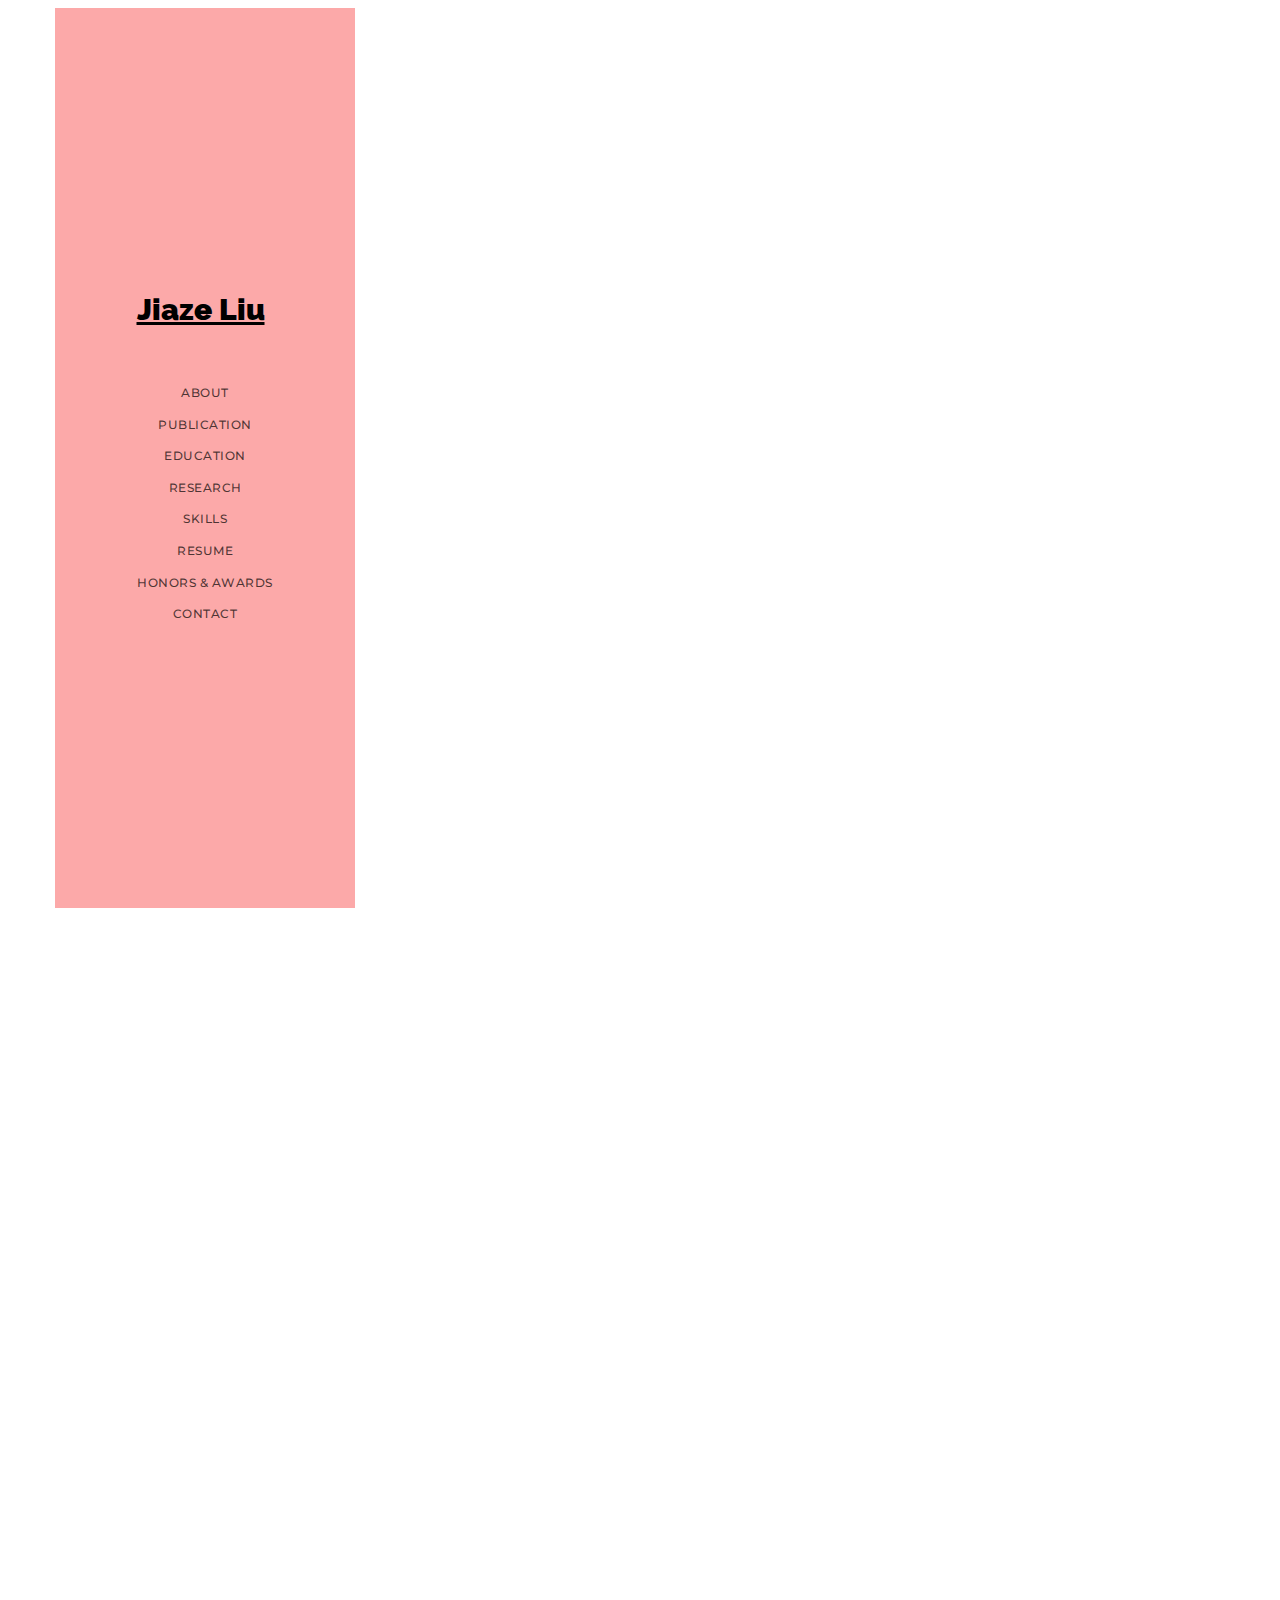
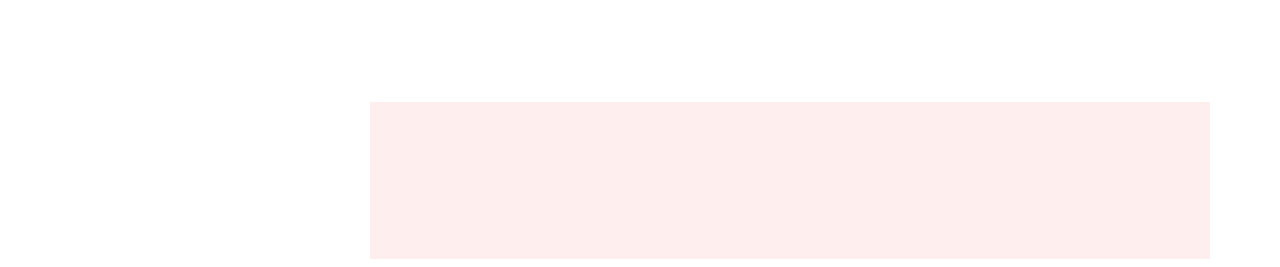
==== commit f40f64f4: "Update index.html" ====
--- a/index.html
+++ b/index.html
@@ -4,6 +4,7 @@
 <meta charset="utf-8">
 <meta http-equiv="X-UA-Compatible" content="IE=edge">
 <title>Jiaze Liu</title>
+<meta name="viewport" content="width=device-width, initial-scale=1"> 
 <meta name="description" content="Portfolio webpage of Jiaze Liu" />
 <meta name="keywords"
           content="Biology,Jiaze Liu,Jiaze,Neuroscience,portfolio,website,personal website" />
@@ -132,6 +133,9 @@
                 <p class="education-major"> &nbsp;
                   Hongyi Honor Class, College of Life Science </p>
                 <div id="grade" class="row skills-format grade-slider"></div>
+				 <p class="education"> <span class="education-university"> <strong>Cornell University,</strong> Ithaca, NY </span></p>
+				   <p class="education-major"> &nbsp;<span class="education-time">May. 2023-Present &nbsp;&nbsp;&nbsp;&nbsp;&nbsp;&nbsp;&nbsp;&nbsp;</span>
+                  Intern Student </p>
                 <div class="strong-bottom-line"></div>
               </div>
               <div>
@@ -341,7 +345,7 @@
             </div>
             <p>If you would like to get in touch with me, be it for
               exploring a technology, a position, or just to say
-              hi, feel free to send me an email at <strong><a href="mailto: 2020302041115@whu.edu.cn">2020302041115@whu.edu.cn</a></strong> or <strong><a href="mailto: jl4389@cornell.edu">jl4389@cornell.edu</a></strong>. Both one works. You can also call me at <strong><a href="tel:+1 (607) 229-9318">+1 (607) 229-9318.</a></strong></p>
+              hi, feel free to send me an email at <strong><a href="mailto: 2020302041115@whu.edu.cn">2020302041115@whu.edu.cn</a></strong> or <strong><a href="mailto: jl4389@cornell.edu">jl4389@cornell.edu</a></strong>. Both one works. You can also call me at <strong><a href="tel:+1 (607) 229-9318">‭+1 (607) 327-7181‬.</a></strong></p>
           </div>
         </div>
       </section>
